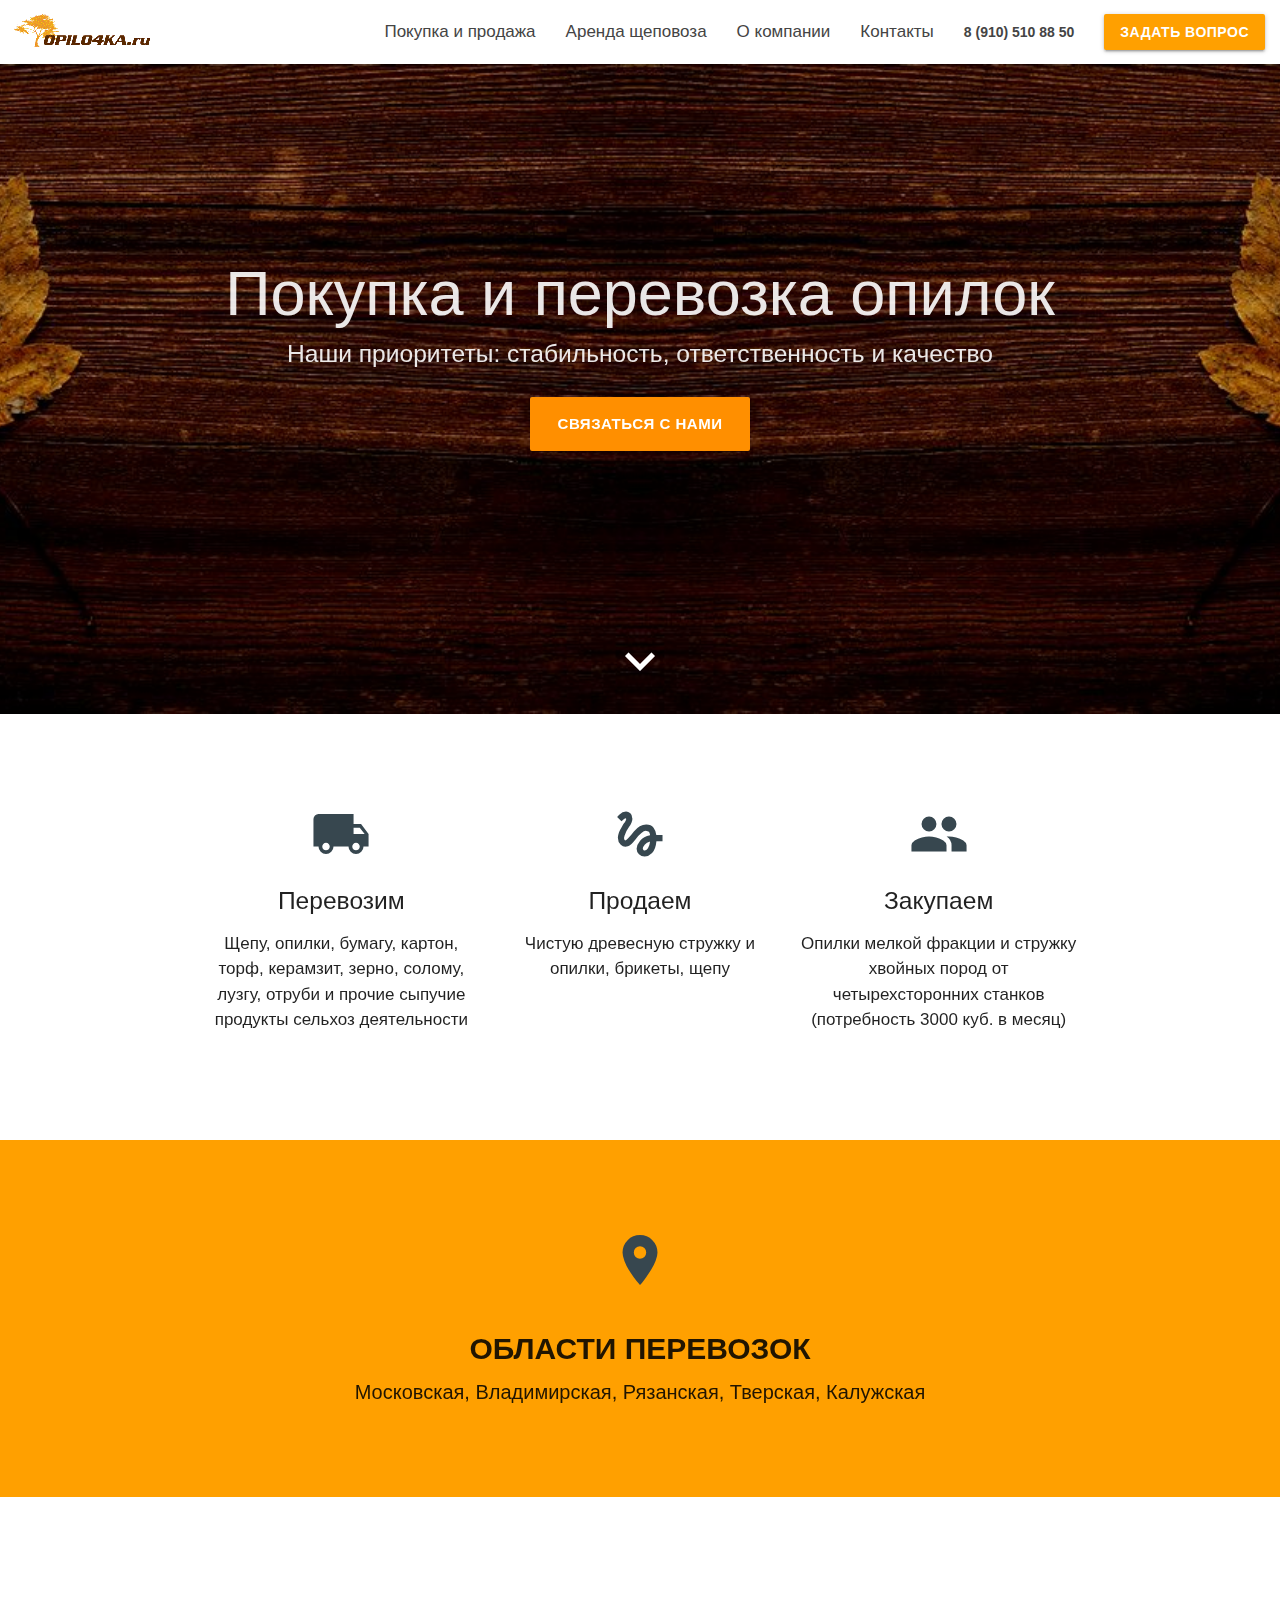
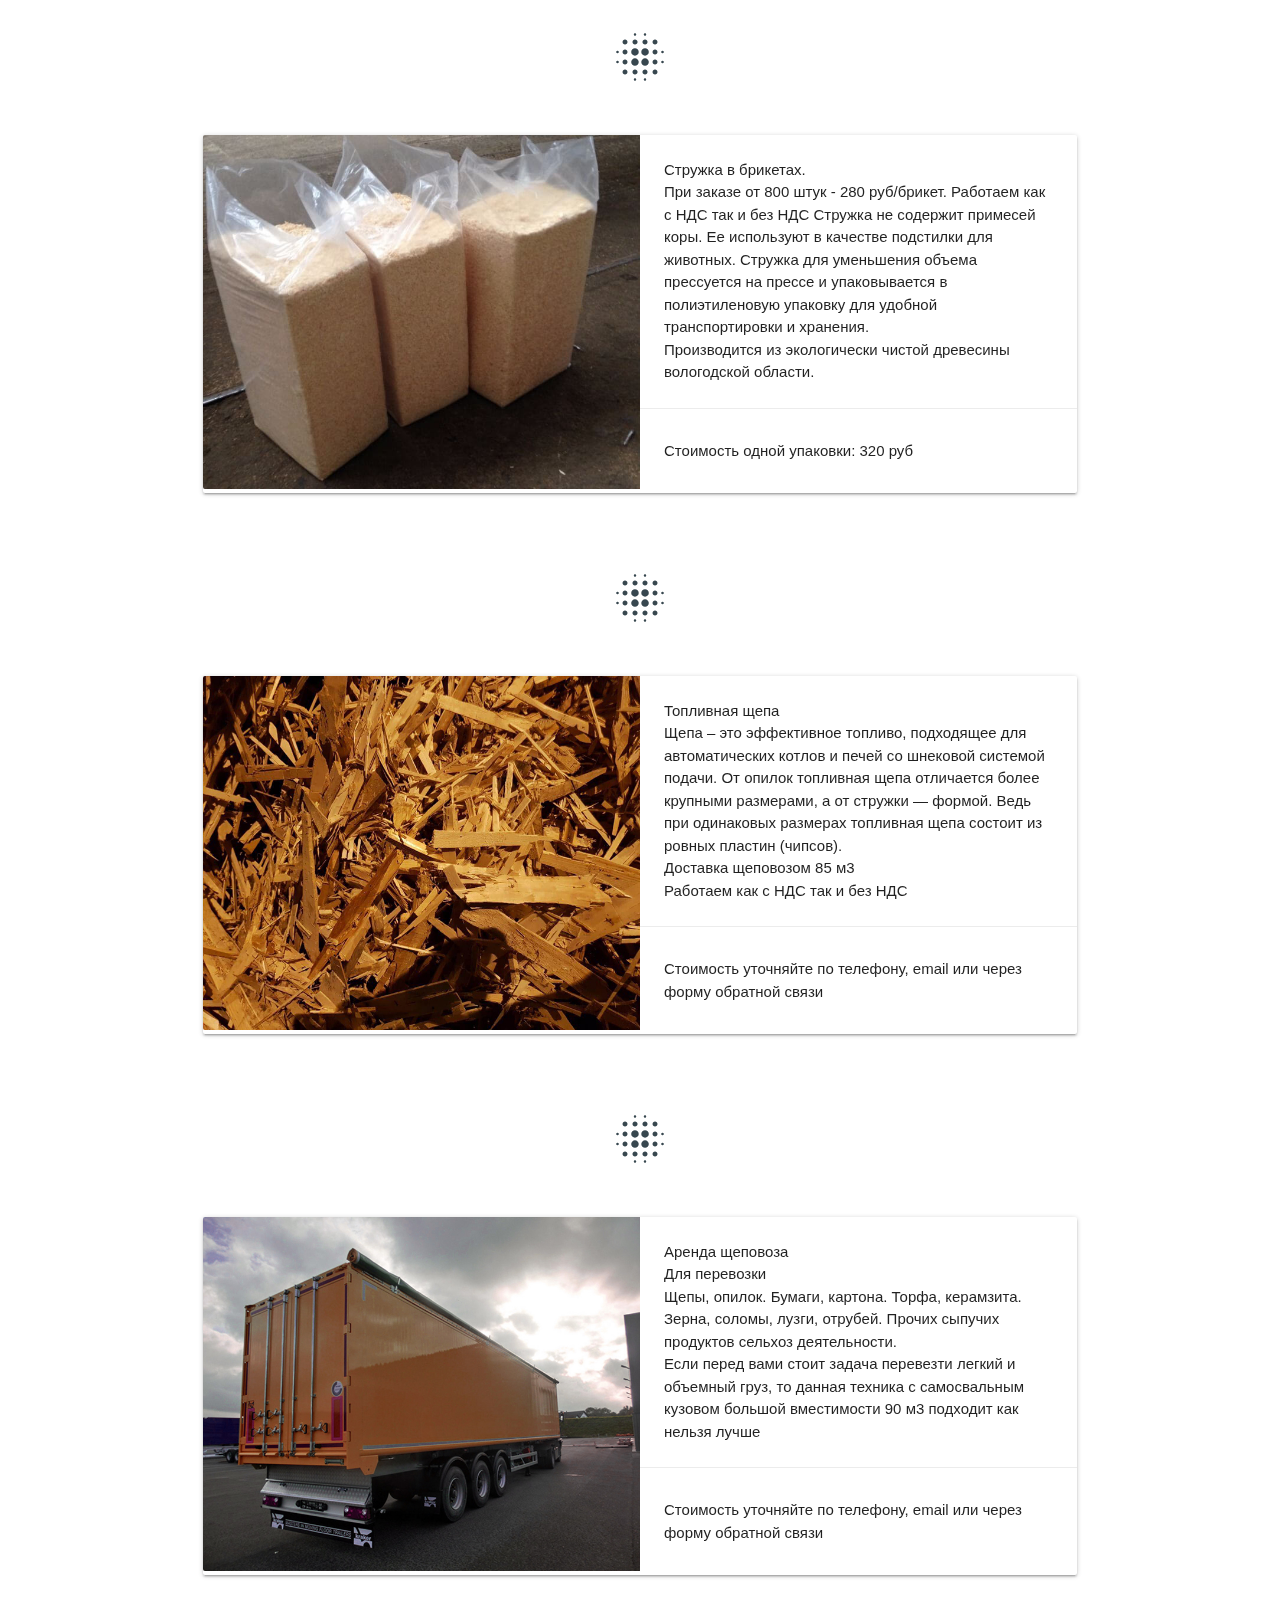
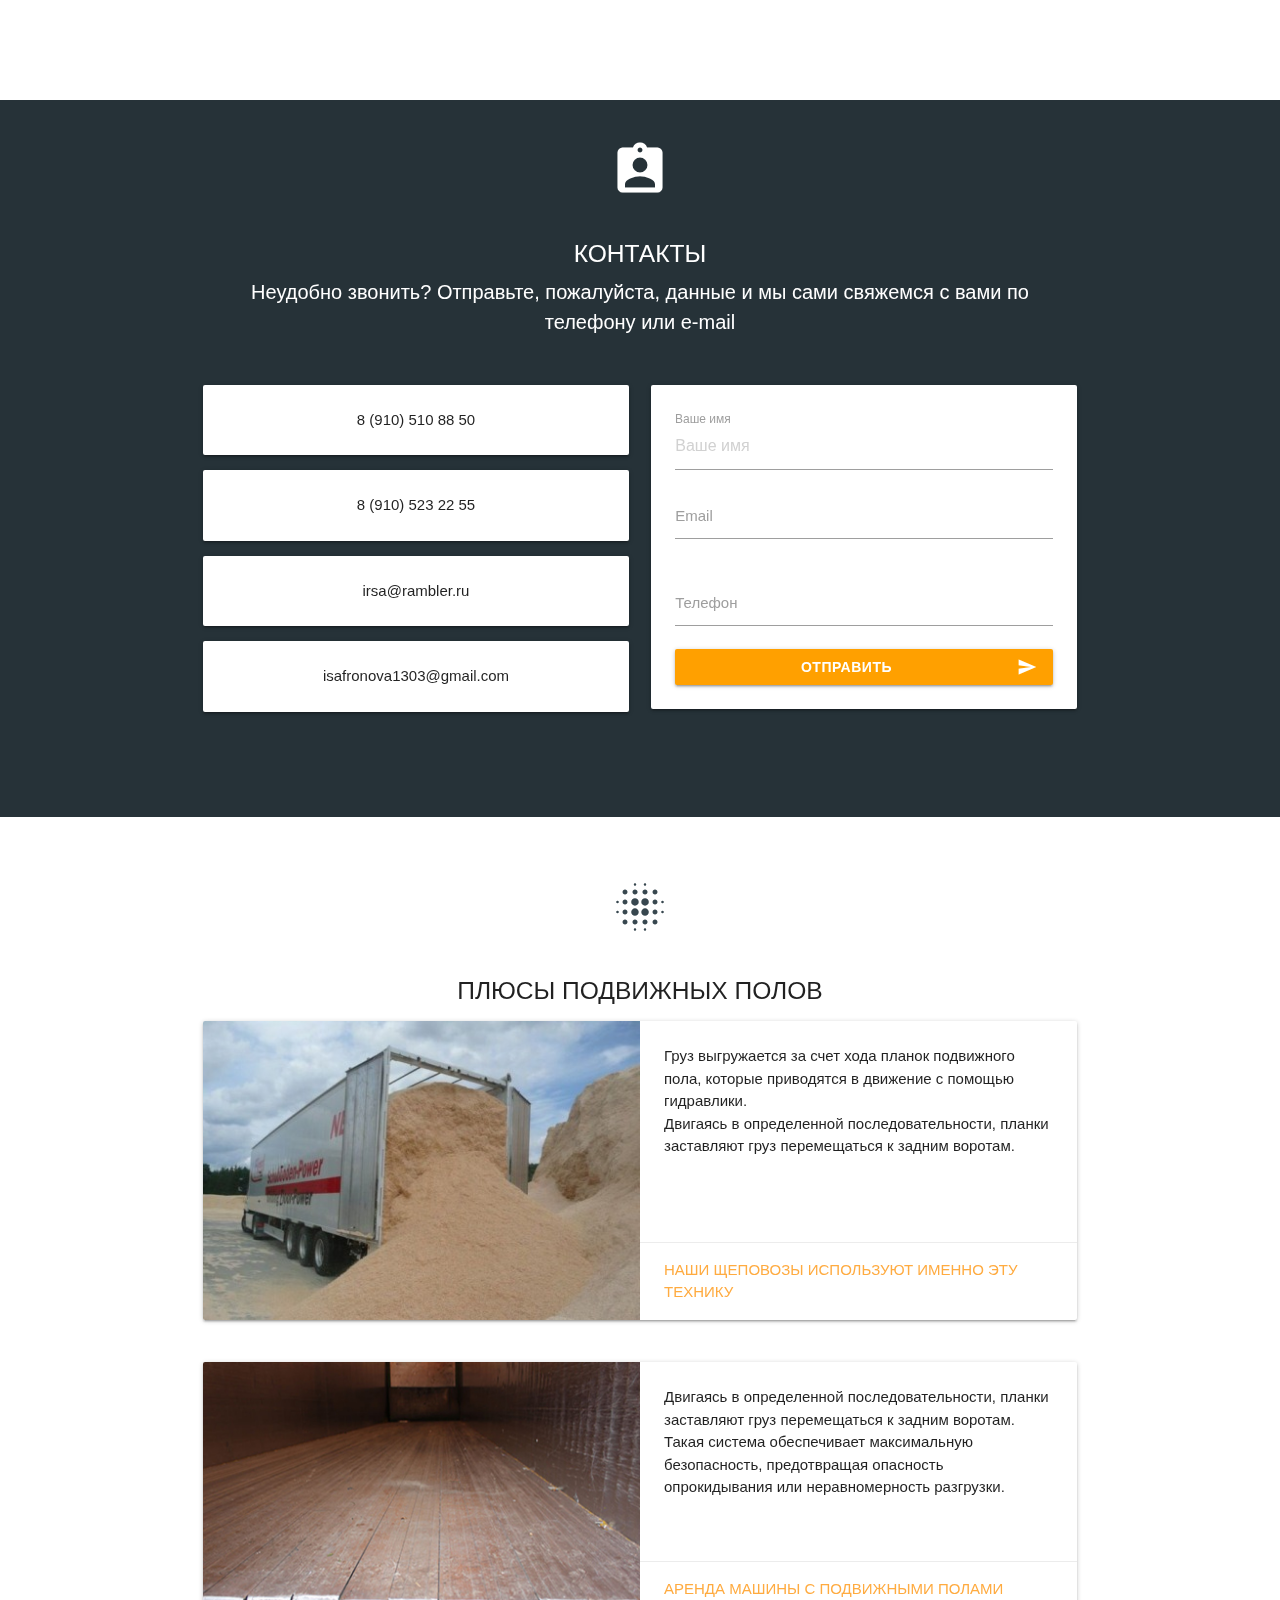
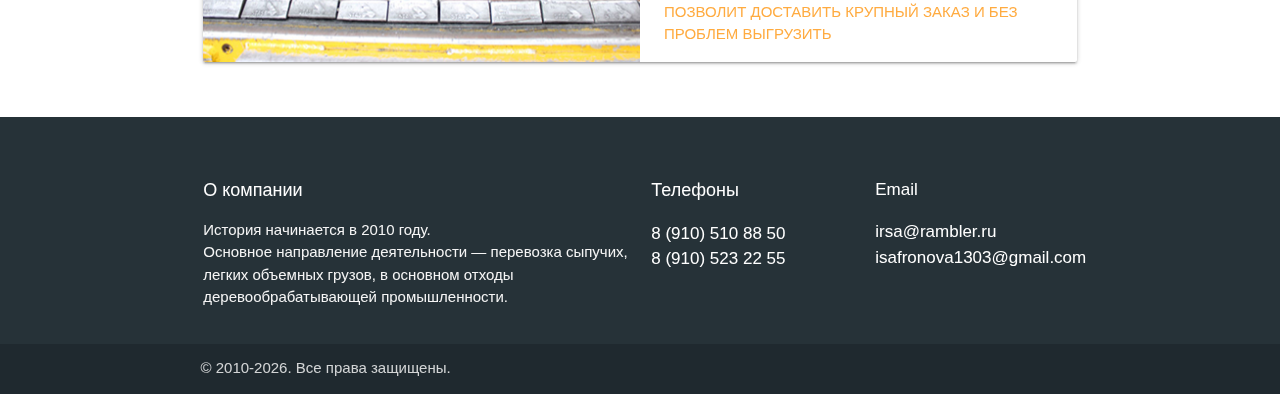
==== index.html @ e298b15d "the first commit" ====
<!DOCTYPE html>
<html lang="en">
<head>
  <meta http-equiv="Content-Type" content="text/html; charset=UTF-8"/>
  <meta name="viewport" content="width=device-width, initial-scale=1"/>
  <title>Покупка и перевозка опилок</title>
  <link rel="icon" type="image/png" href="https://media.lpgenerator.ru/favicons/34633/1520255125.ico"/>

  <link href="https://fonts.googleapis.com/icon?family=Material+Icons" rel="stylesheet">
  <link href="css/materialize.css" type="text/css" rel="stylesheet" media="screen,projection"/>
  <link href="css/theme.css" type="text/css" rel="stylesheet" media="screen,projection"/>
</head>
<body>
<div class="navbar-fixed">
  <nav>
    <div class="nav-wrapper white">
      <img src="img/logo.png" class="brand-logo left" alt="">

      <ul id="nav-mobile" class="right hide-on-med-and-down">
        <li><a class="fs-17" href="#sell">Покупка и продажа</a></li>
        <li><a class="fs-17" href="#rent">Аренда щеповоза</a></li>
        <li><a class="fs-17" href="#about">О компании</a></li>
        <li><a class="fs-17" href="#contacts">Контакты</a></li>
        <li><a class="fs-14  fw-600" href="#about">8 (910) 510 88 50</a></li>
        <li><a href="#form" class="waves-effect waves-light btn amber darken-2 fw-600">Задать вопрос</a></li>
      </ul>
    </div>
  </nav>
</div>

<!-- Первый экран с заголовком -->
<div class="row">
  <div id="index-banner" class="parallax-container">
    <div class="section">
      <div class="container center">
        <h1 class="light" style="margin: 180px 0 0 0">Покупка и перевозка опилок</h1>
        <h5 class="col s12" style="margin: 12px 0 30px 0">Наши приоритеты: стабильность, ответственность и качество</h5>
        <a href="#form" class="btn-large waves-effect waves-light amber darken-3 fw-600">Связаться с нами</a>
        <div class="row" style="margin-top: 180px">
          <i class="material-icons white-text fs-60">expand_more</i>
        </div>
      </div>
    </div>
    <div class="parallax"><img src="img/background2.jpg" alt="opilo4ka.ru"></div>
  </div>
</div>
<!-- /Первый экран с заголовком -->

<!-- ПОКУПКА, ПРОДАЖА, ПЕРЕВОЗКИ -->
<div class="row mt-90 mb-90" style="pcalling: 80px 0">
  <div class="container">
    <div class="col s12 m4 center">
      <i class="material-icons blue-grey-text text-darken-3 fs-60">local_shipping</i>
      <h5>Перевозим</h5>
      <p class="fs-17">Щепу, опилки, бумагу, картон, торф, керамзит, зерно, солому, лузгу, отруби и прочие сыпучие
        продукты сельхоз деятельности</p>
    </div>

    <div class="col s12 m4 center">
      <i class="material-icons blue-grey-text text-darken-3 fs-60">gesture</i>
      <h5>Продаем</h5>
      <p class="fs-17">Чистую древесную стружку и опилки, брикеты, щепу</p>
    </div>

    <div class="col s12 m4 center">
      <i class="material-icons blue-grey-text text-darken-3 fs-60">group</i>
      <h5>Закупаем</h5>
      <p class="fs-17">Опилки мелкой фракции и стружку хвойных пород от четырехсторонних станков (потребность 3000 куб.
        в месяц)</p>
    </div>
  </div>
</div>
<!-- /ПОКУПКА, ПРОДАЖА, ПЕРЕВОЗКИ -->

<!-- ОБЛАСТИ ПЕРЕВОЗОК -->
<div class="row mb-90 mt-90">
  <div class="col s12 amber darken-2 center pa-90">
    <i class="material-icons fs-60 blue-grey-text text-darken-3">location_on</i>
    <p class="center fs-30 fw-600 mb-6">ОБЛАСТИ ПЕРЕВОЗОК</p>
    <p class="light center mb-0 fs-20 mt-0">Московская, Владимирская, Рязанская, Тверская, Калужская</p>
  </div>
</div>
<!-- /ОБЛАСТИ ПЕРЕВОЗОК -->
<!-- БРИКЕТЫ, ЩЕПА, ЩЕПОВОЗ -->
<div class="icon-block center">
  <i class="material-icons fs-60 blue-grey-text text-darken-3 pa-40">blur_on</i>
</div>
<div class="row">
  <div class="row container">
    <div class="col s12">
      <div class="card horizontal">
        <div class="card-image">
          <img src="img/3.jpg">
        </div>
        <div class="card-stacked">
          <div class="card-content">
            <p>Стружка в брикетах.</p>
            <p>При заказе от 800 штук - 280 руб/брикет.

              Работаем как с НДС так и без НДС

              Стружка не содержит примесей коры.

              Ее используют в качестве подстилки для животных.

              Стружка для уменьшения объема прессуется на прессе и упаковывается в полиэтиленовую упаковку для удобной
              транспортировки и хранения.</p>
            <p> Производится из экологически чистой древесины вологодской области.</p>
          </div>
          <div class="card-action">
            <p>Стоимость одной упаковки: 320 руб</p>
          </div>
        </div>
      </div>
    </div>
  </div>
  <div class="icon-block center">
    <i class="material-icons fs-60 blue-grey-text text-darken-3 pa-40">blur_on</i>
  </div>
  <div class="row container">
    <div class="col s12">
      <div class="card horizontal">
        <div class="card-image">
          <img src="img/1.jpg">
        </div>
        <div class="card-stacked">
          <div class="card-content">
            <p>Топливная щепа</p>
            <p>Щепа – это эффективное топливо, подходящее для автоматических котлов и печей со шнековой системой подачи.

              От опилок топливная щепа отличается более крупными размерами, а от стружки — формой.

              Ведь при одинаковых размерах топливная щепа состоит из ровных пластин (чипсов).</p>

            <p>Доставка щеповозом 85 м3</p>

            <p> Работаем как с НДС так и без НДС</p>
          </div>
          <div class="card-action">
            <p>Стоимость уточняйте по телефону, email или через форму обратной связи</p>
          </div>
        </div>
      </div>
    </div>
  </div>
  <div class="icon-block center">
    <i class="material-icons fs-60 blue-grey-text text-darken-3 pa-40">blur_on</i>
  </div>
  <div class="row container">
    <div class="col s12">
      <div class="card horizontal">
        <div class="card-image">
          <img src="img/truck.jpg">
        </div>
        <div class="card-stacked">
          <div class="card-content">
            <p>Аренда щеповоза</p>
            <p>Для перевозки</p>
            <p>Щепы, опилок.

              Бумаги, картона.

              Торфа, керамзита.

              Зерна, соломы, лузги, отрубей.

              Прочих сыпучих продуктов сельхоз деятельности.</p>

            <p>Если перед вами стоит задача перевезти легкий и объемный груз, то данная техника с самосвальным кузовом
              большой вместимости 90 м3 подходит как нельзя лучше</p>
          </div>
          <div class="card-action">
            <p>Стоимость уточняйте по телефону, email или через форму обратной связи</p>
          </div>
        </div>
      </div>
    </div>
  </div>
</div>
<!-- /БРИКЕТЫ, ЩЕПА, ЩЕПОВОЗ -->
<!-- Контакты -->
<div class="row blue-grey darken-4">
  <div class="container  mb-90">
    <div class="row mt-90">
      <div class="icon-block center">
        <i class="material-icons fs-60 pa-40 white-text">assignment_ind</i>
        <h5 class="center mt-0 white-text">КОНТАКТЫ</h5>
        <p class="light center fs-20 mt-0 white-text">Неудобно звонить? Отправьте, пожалуйста, данные и мы сами свяжемся с вами по
          телефону или e-mail</p>
      </div>
    </div>

    <div class="row">
      <div class="col s6">
        <div class="card-panel center">
          8 (910) 510 88 50
        </div>
        <div class="card-panel center">
          8 (910) 523 22 55
        </div>
        <div class="card-panel center">
          irsa@rambler.ru
        </div>
        <div class="card-panel center">
          isafronova1303@gmail.com
        </div>
      </div>
      <div class="col s6">
        <div class="card-panel">
          <div class="input-field">
            <input placeholder="Ваше имя" id="name" type="text">
            <label for="name">Ваше имя</label>
          </div>

          <div class="input-field">
            <input id="email" type="email" class="validate">
            <label for="email">Email</label>
            <span class="helper-text" data-error="Введите в формате email@site.com" data-success="Email корректен"></span>
          </div>

          <div class="input-field">
            <input id="tel" type="tel" class="validate">
            <label for="tel">Телефон</label>
          </div>

          <button style="width: 100%" class="btn waves-effect amber darken-2 fw-700" type="submit" name="action" id="send-btn">Отправить
            <i class="material-icons right">send</i>
          </button>

        </div>
      </div>
    </div>
  </div>
</div>
<!-- /Контакты-->
<!--- Плюсы подвижных полов-->
<div class="row">

  <div class="icon-block center">
    <i class="material-icons fs-60 blue-grey-text text-darken-3 pa-40">blur_on</i>
    <h5 class="center mt-0">ПЛЮСЫ ПОДВИЖНЫХ ПОЛОВ</h5>
  </div>

  <div class="row container">
    <div class="col s12">
      <div class="card horizontal">
        <div class="card-image">
          <img src="img/poli.jpg">
        </div>
        <div class="card-stacked">

          <div class="card-content">
            <p>Груз выгружается за счет хода планок подвижного пола, которые приводятся в движение с помощью
              гидравлики.</p>
            <p>Двигаясь в определенной последовательности, планки заставляют груз перемещаться к задним воротам.</p>
          </div>
          <div class="card-action">
            <a href="#">Наши щеповозы используют именно эту технику</a>
          </div>
        </div>
      </div>
    </div>
  </div>

  <div class="row container">
    <div class="col s12">
      <div class="card horizontal">
        <div class="card-image">
          <img src="img/poli2.jpg">
        </div>
        <div class="card-stacked">

          <div class="card-content">
            <p>Двигаясь в определенной последовательности, планки заставляют груз перемещаться к задним воротам.</p>
            <p>Такая система обеспечивает максимальную безопасность, предотвращая опасность опрокидывания или
              неравномерность разгрузки.</p>
          </div>
          <div class="card-action">
            <a href="#">Аренда машины с подвижными полами позволит доставить крупный заказ и без проблем выгрузить</a>
          </div>
        </div>
      </div>
    </div>
  </div>
</div>
<!-- /Плюсы подвижных полов -->

<!-- ФУТЕР -->
<footer class="page-footer blue-grey darken-4 pt-60">
  <div class="container">
    <div class="row">
      <div id="about" class="col s12 l6">
        <span class="fs-18">O компании</span>
        <p class="grey-text text-lighten-4">История начинается в 2010 году.<br>
          Основное направление деятельности — перевозка сыпучих, легких объемных грузов, в основном отходы
          деревообрабатывающей
          промышленности.</p>
      </div>
      <div class="col s12 l3">
        <span class="fs-18"> Телефоны</span>
        <ul class="fs-17">
          <li><a class="white-text" href="tel:+79105108850">8 (910) 510 88 50</a></li>
          <li><a class="white-text" href="tel:+79105232255">8 (910) 523 22 55</a></li>
        </ul>
      </div>
      <div class="col s12 l3">
        <span class="fs-17">Email</span>
        <ul class="fs-17">
          <li><a class="white-text" href="#">irsa@rambler.ru</a></li>
          <li><a class="white-text" href="#">isafronova1303@gmail.com</a></li>
        </ul>
      </div>
    </div>
  </div>
  <div class="footer-copyright grey-darken pr-10">
    <div class="container">© 2010-<span id="current_year">2020</span>. Все права защищены.</div>
  </div>
</footer>
<!-- /ФУТЕР -->

<!-- СКРИПТЫ -->
<script src="js/materialize.js"></script>
<script src="js/utils.js"></script>
<!-- /СКРИПТЫ -->
</body>
</html>
---- css/theme.css ----
body {
  font-size: 15px;
}

nav ul a {
  color: #444;
}

.p{
  line-height: 2;
}

.ap-60 {
  padding: 60px !important;
}

.brand-logo {
  margin: 8px 0 0 8px !important;
}

.grey-darken {
  background-color: #1f292f !important;
}

.fs-14{
  font-size: 14px;
}

.fs-15 {
  font-size: 15px;
}

.fs-17 {
  font-size: 17px;
}

.fs-18 {
  font-size: 18px;
}

.fs-20 {
  font-size: 20px;
}

.fs-30 {
  font-size: 30px;
}

.fs-60 {
  font-size: 60px !important;
}

.fw-600 {
  font-weight: 600;
}

.fw-700 {
  font-weight: 700!important;
}

.icon-block {
  padding: 0 12px;
}

.icon-block .material-icons {
  font-size: inherit;
}

.mb-0 {
  margin-bottom: 0;
}

.mb-6 {
  margin-bottom: 6px !important;
}

.mb-90{
  margin-bottom: 90px !important;
}


.mr-10 {
  margin-right: 2px;
}

.mt-0 {
  margin-top: 0 !important;
}

.mt-90 {
  margin-top: 90px !important;
}


.parallax-container {
  min-height: 650px;
  color: rgba(255, 255, 255, .9);
}

.pa-40{
  padding: 40px !important;
}

.pa-90{
  padding: 90px !important;
}

.pa-80{
  padding: 80px !important;
}

.pt-60{
  padding-top: 60px;
}

.pr-10{
  padding-left: 10px !important;
}

.pr-50{
  padding-right: 50px;
}
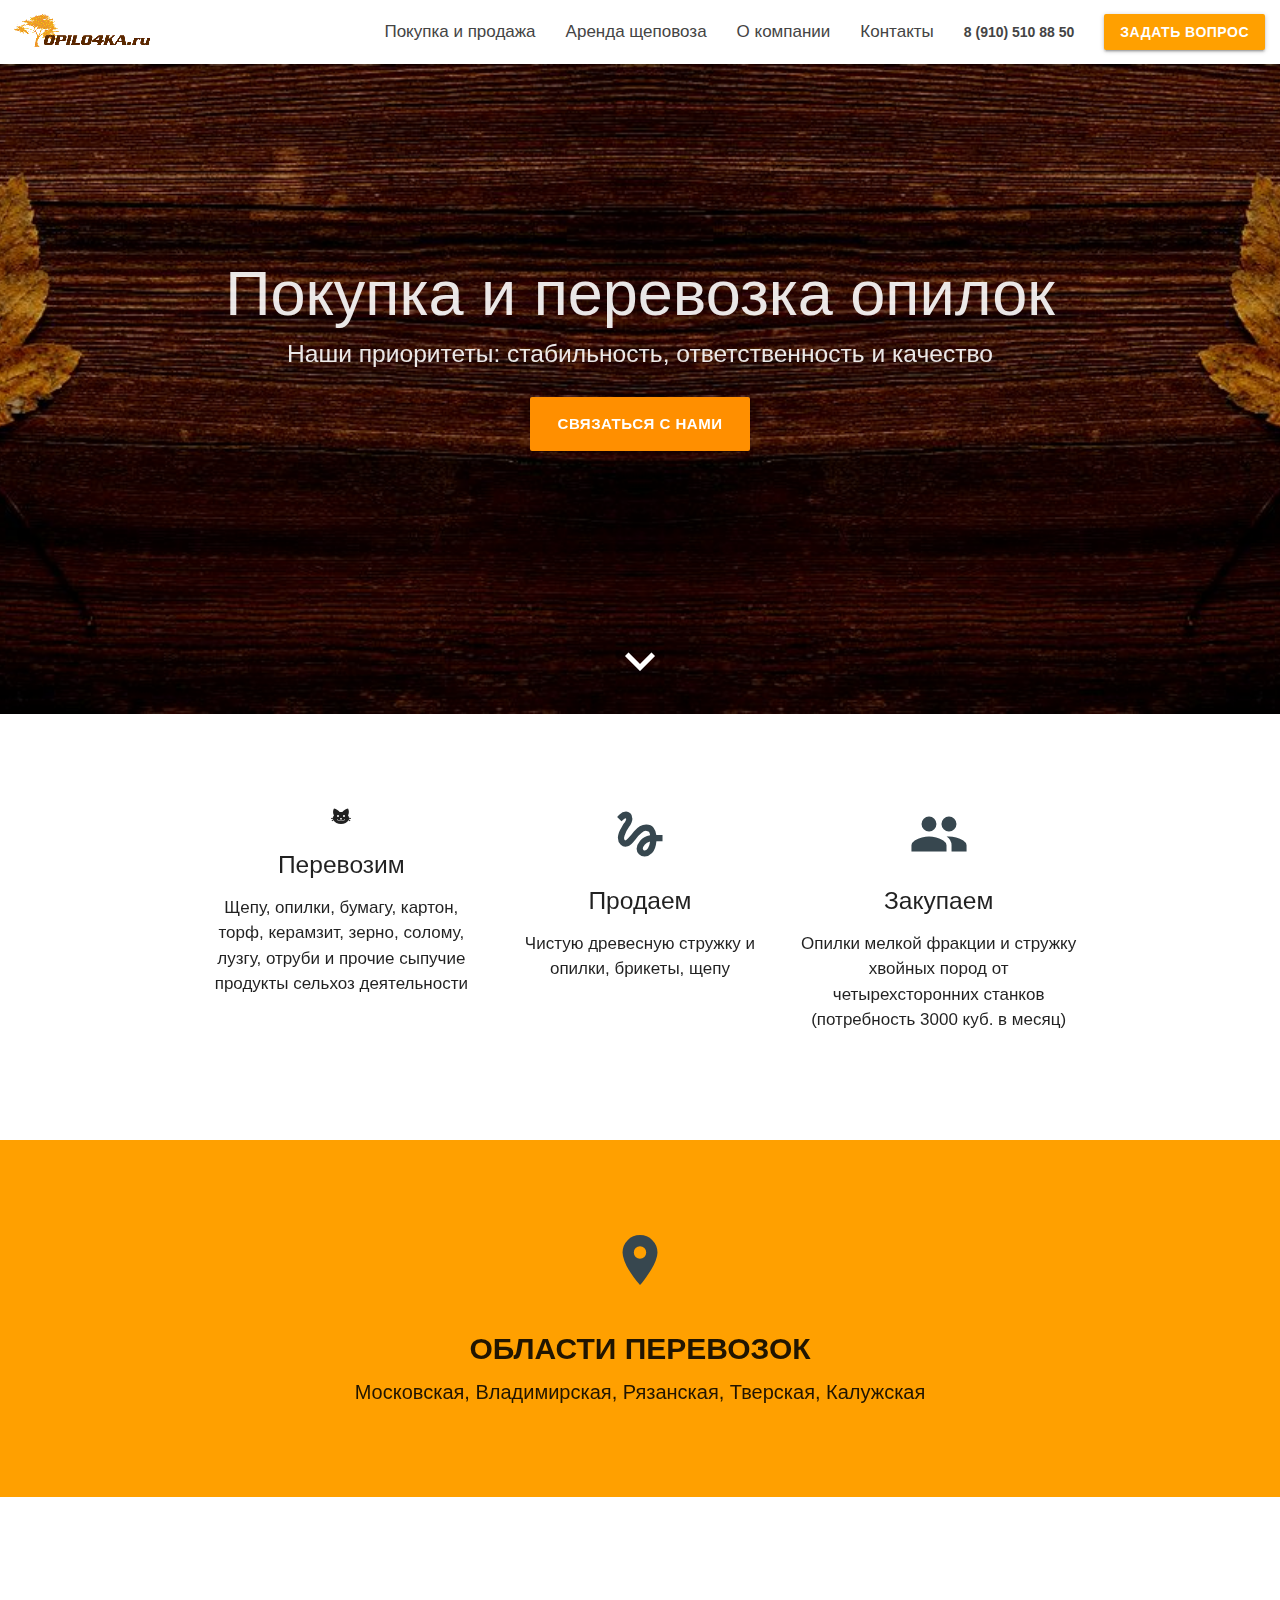
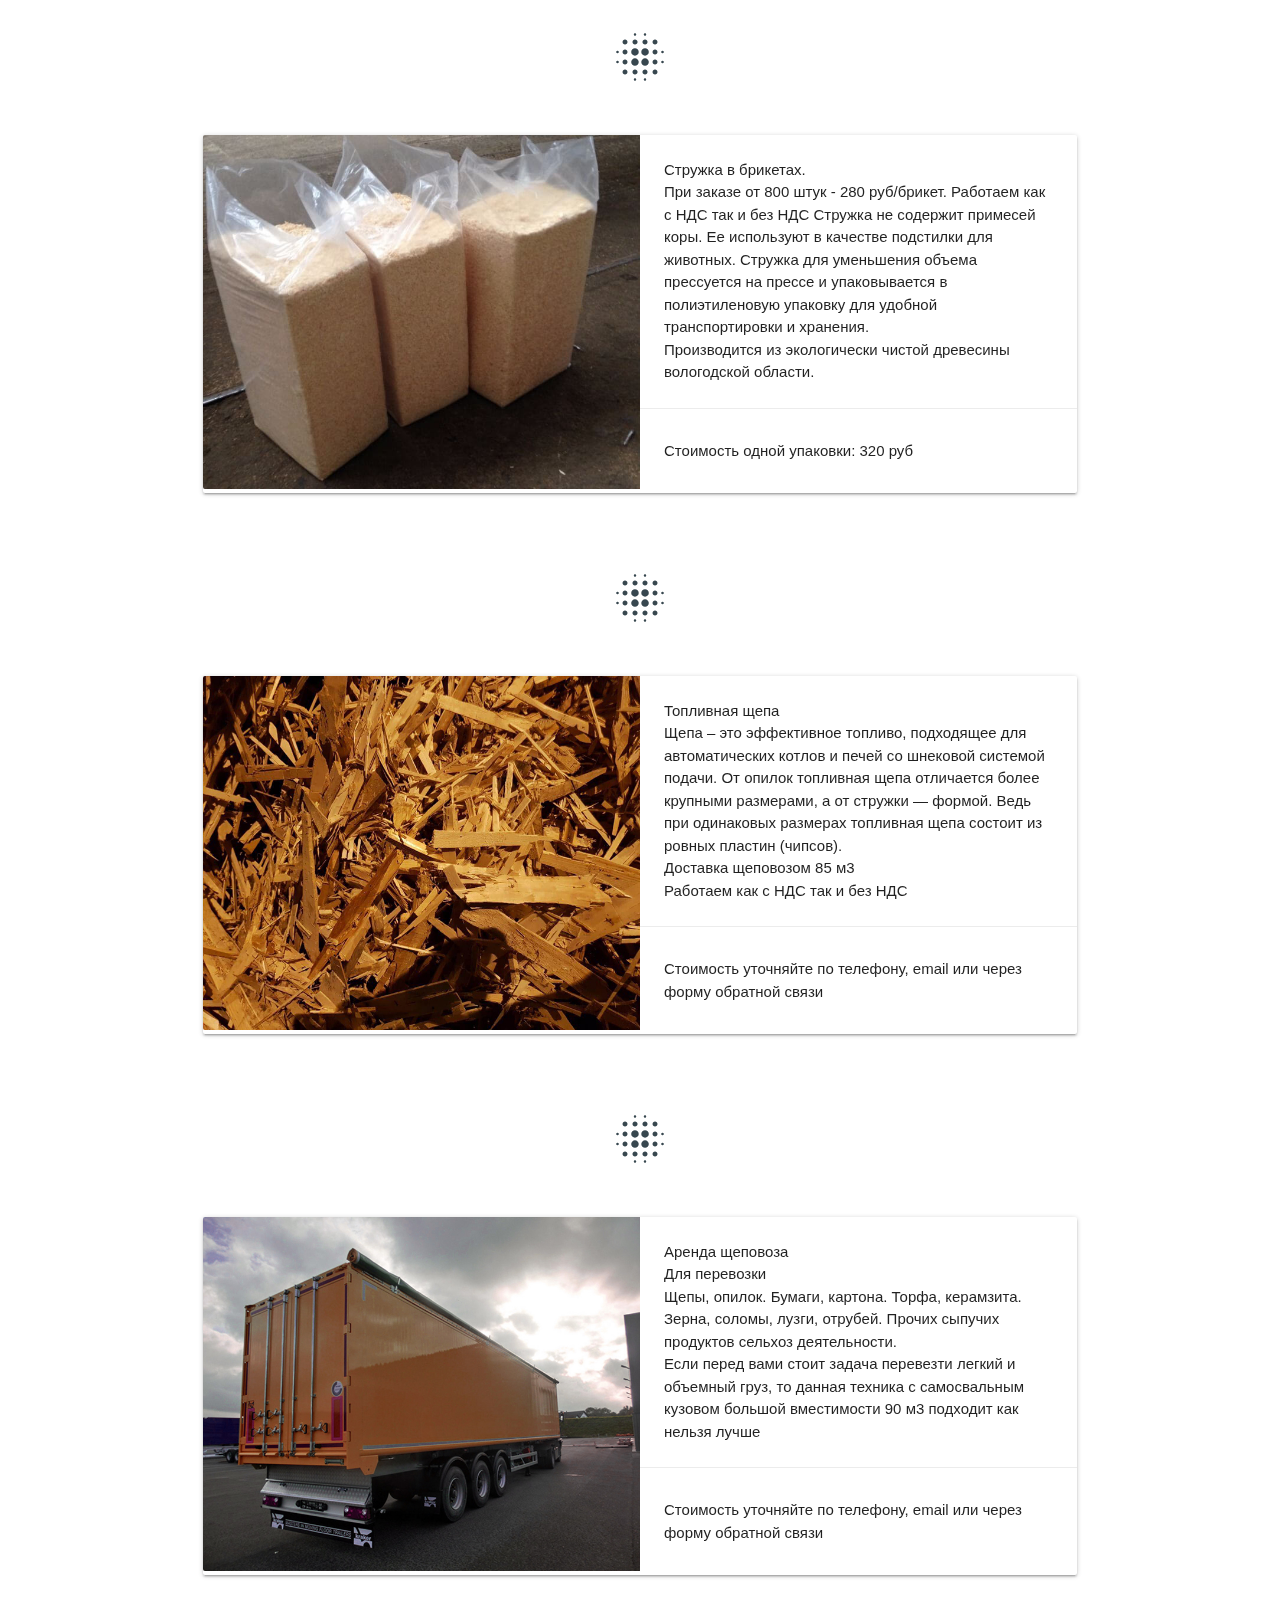
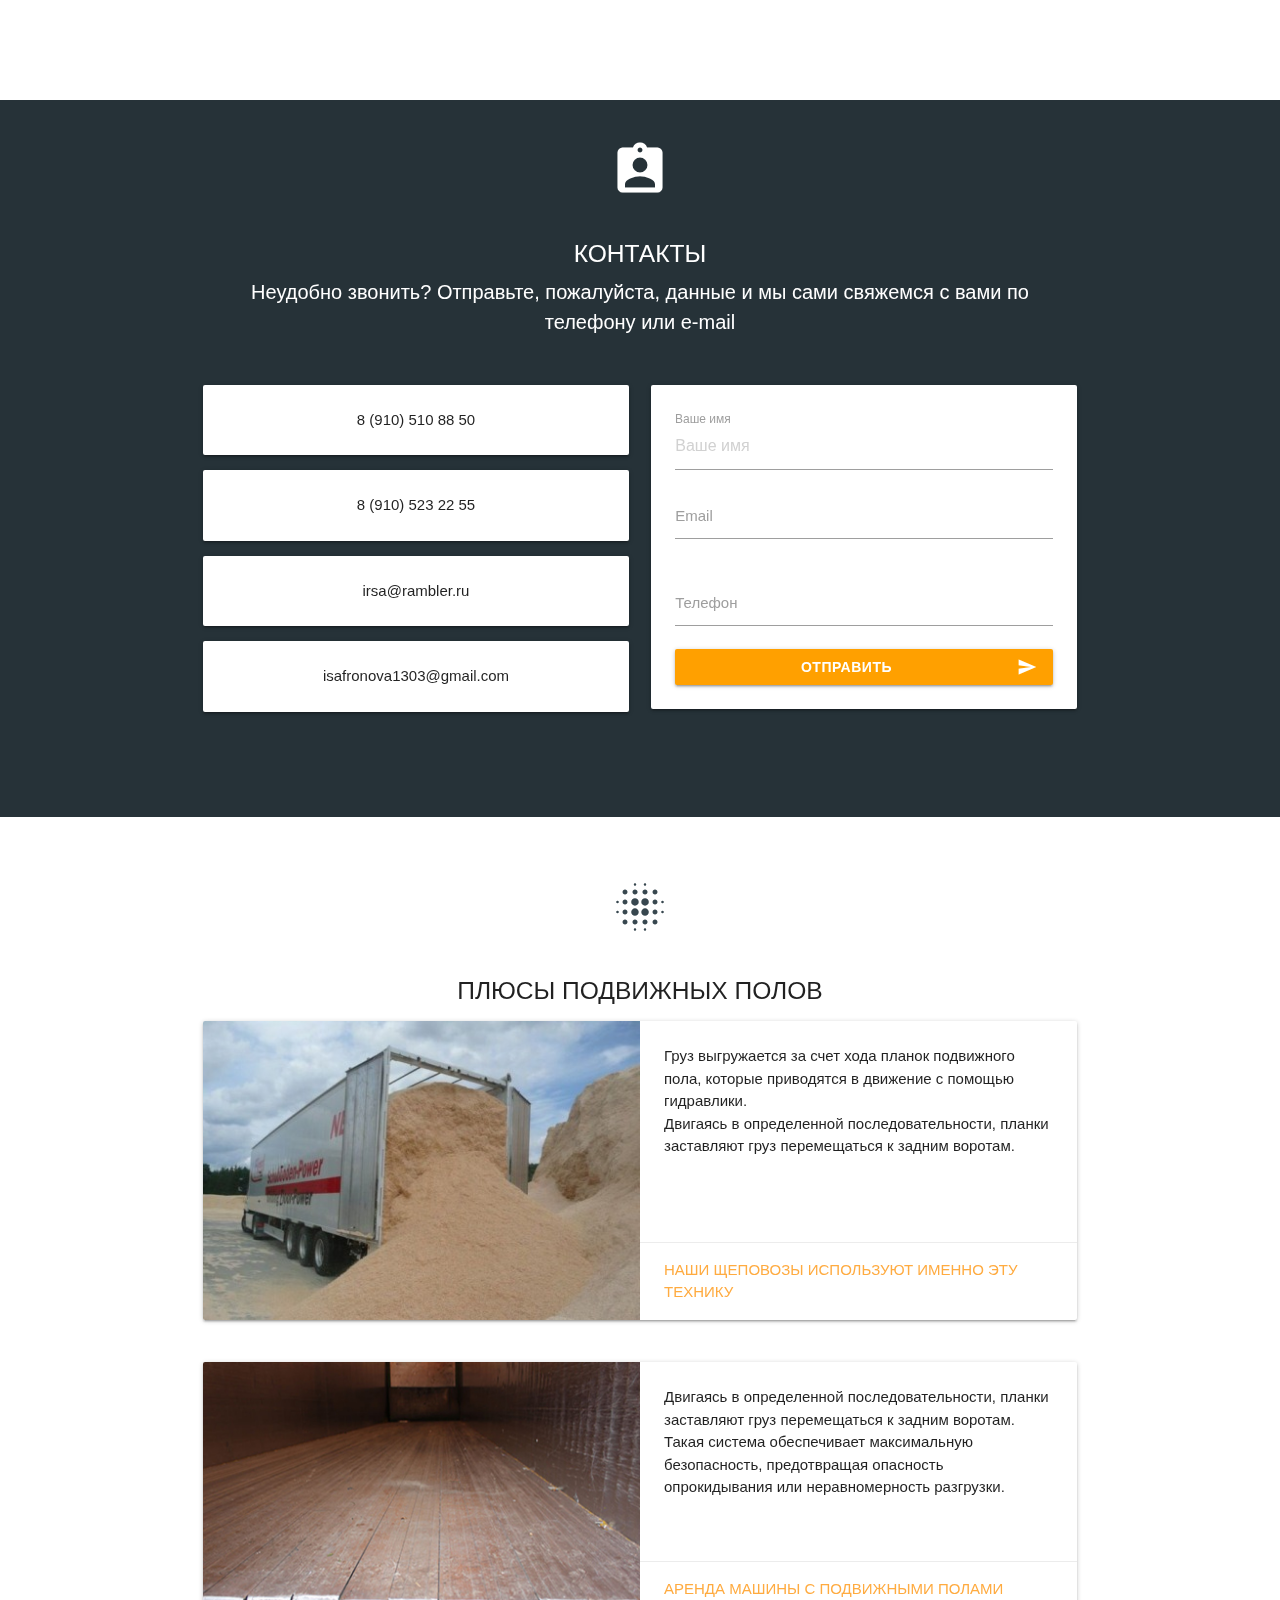
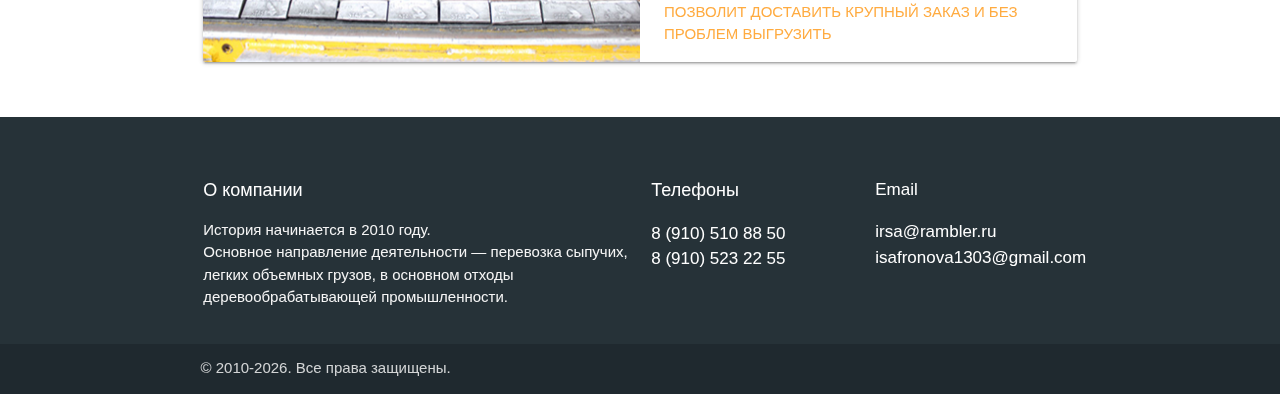
==== commit 8a309e58: "the first commit" ====
--- a/index.html
+++ b/index.html
@@ -3,7 +3,7 @@
 <head>
   <meta http-equiv="Content-Type" content="text/html; charset=UTF-8"/>
   <meta name="viewport" content="width=device-width, initial-scale=1"/>
-  <title>Покупка и перевозка опилок</title>
+  <title>Покупка и перевозка опилок!</title>
   <link rel="icon" type="image/png" href="https://media.lpgenerator.ru/favicons/34633/1520255125.ico"/>
 
   <link href="https://fonts.googleapis.com/icon?family=Material+Icons" rel="stylesheet">
@@ -50,11 +50,15 @@
 <div class="row mt-90 mb-90" style="pcalling: 80px 0">
   <div class="container">
     <div class="col s12 m4 center">
-      <i class="material-icons blue-grey-text text-darken-3 fs-60">local_shipping</i>
+            <svg style="width:24px;height:24px" viewBox="0 0 24 24">
+        <path fill="currentColor" d="M12,8L10.67,8.09C9.81,7.07 7.4,4.5 5,4.5C5,4.5 3.03,7.46 4.96,11.41C4.41,12.24 4.07,12.67 4,13.66L2.07,13.95L2.28,14.93L4.04,14.67L4.18,15.38L2.61,16.32L3.08,17.21L4.53,16.32C5.68,18.76 8.59,20 12,20C15.41,20 18.32,18.76 19.47,16.32L20.92,17.21L21.39,16.32L19.82,15.38L19.96,14.67L21.72,14.93L21.93,13.95L20,13.66C19.93,12.67 19.59,12.24 19.04,11.41C20.97,7.46 19,4.5 19,4.5C16.6,4.5 14.19,7.07 13.33,8.09L12,8M9,11A1,1 0 0,1 10,12A1,1 0 0,1 9,13A1,1 0 0,1 8,12A1,1 0 0,1 9,11M15,11A1,1 0 0,1 16,12A1,1 0 0,1 15,13A1,1 0 0,1 14,12A1,1 0 0,1 15,11M11,14H13L12.3,15.39C12.5,16.03 13.06,16.5 13.75,16.5A1.5,1.5 0 0,0 15.25,15H15.75A2,2 0 0,1 13.75,17C13,17 12.35,16.59 12,16V16H12C11.65,16.59 11,17 10.25,17A2,2 0 0,1 8.25,15H8.75A1.5,1.5 0 0,0 10.25,16.5C10.94,16.5 11.5,16.03 11.7,15.39L11,14Z" />
+      </svg>
       <h5>Перевозим</h5>
       <p class="fs-17">Щепу, опилки, бумагу, картон, торф, керамзит, зерно, солому, лузгу, отруби и прочие сыпучие
         продукты сельхоз деятельности</p>
     </div>
+
+
 
     <div class="col s12 m4 center">
       <i class="material-icons blue-grey-text text-darken-3 fs-60">gesture</i>
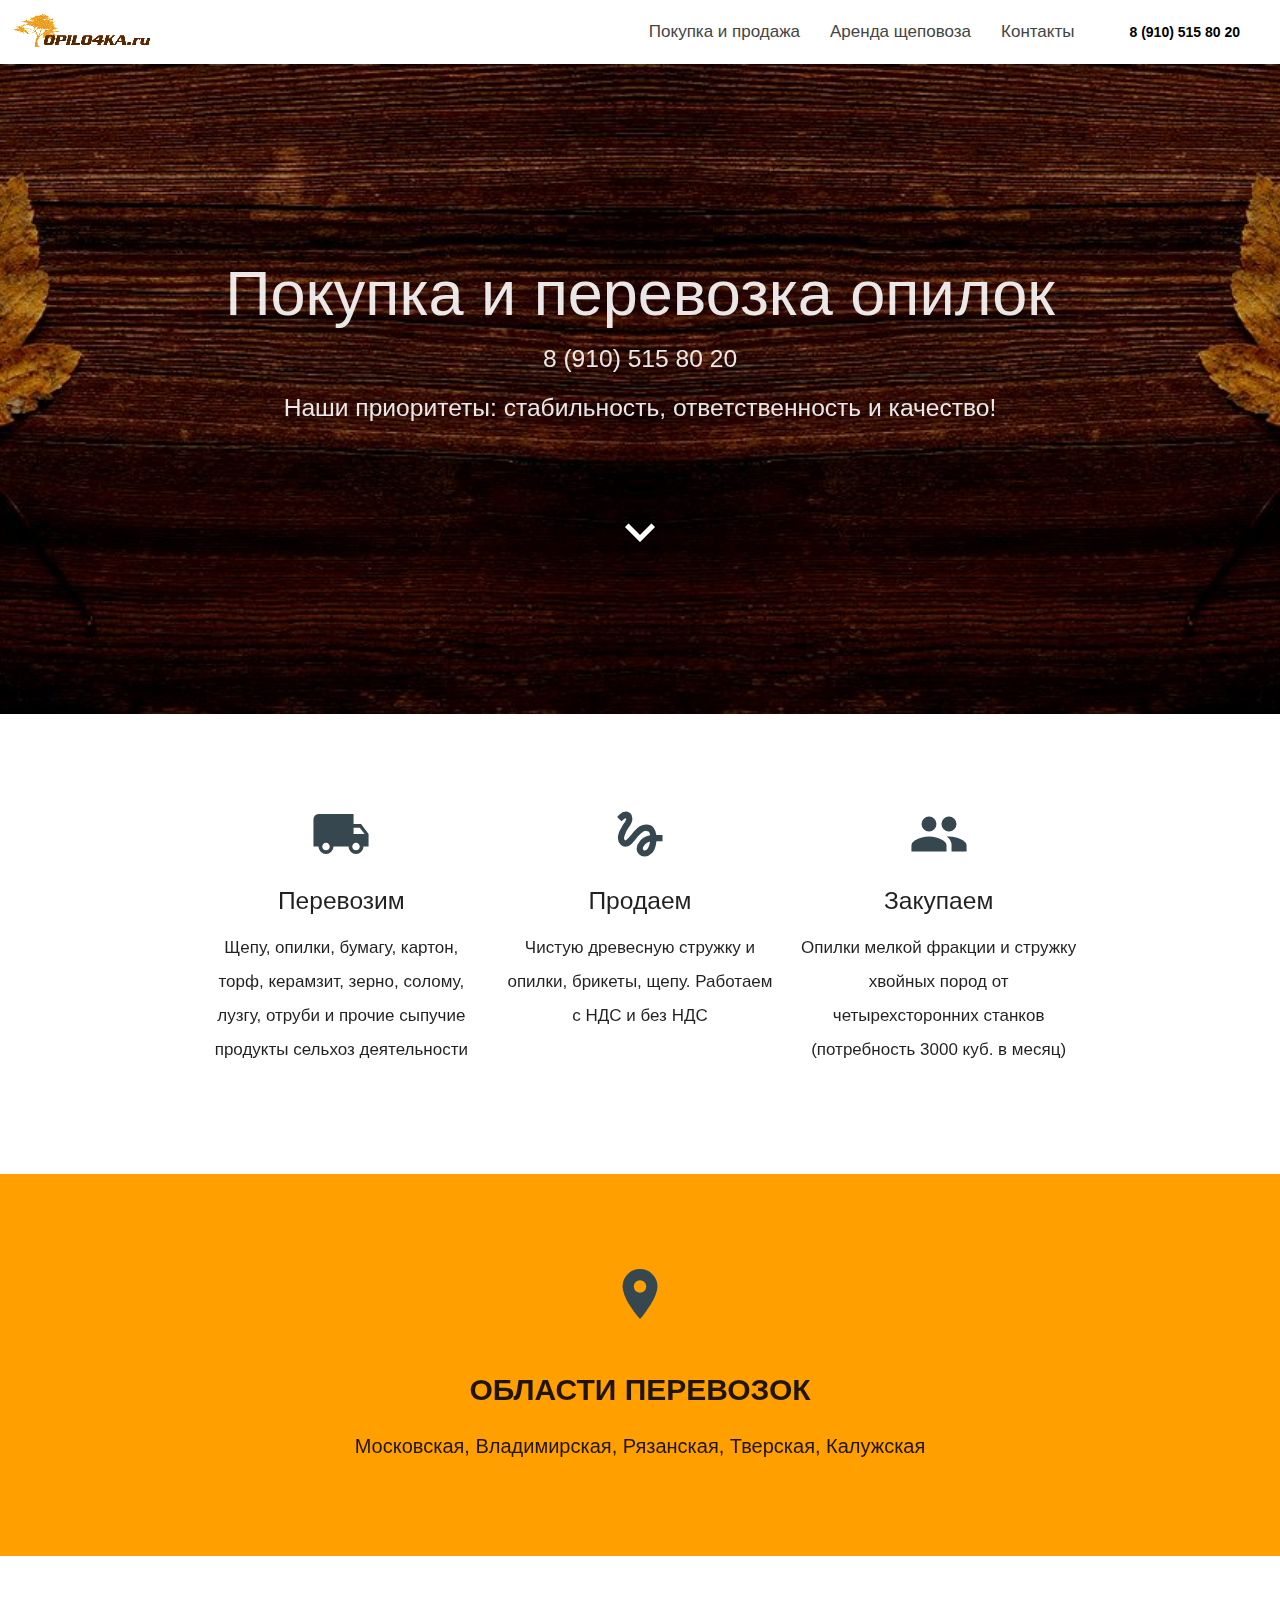
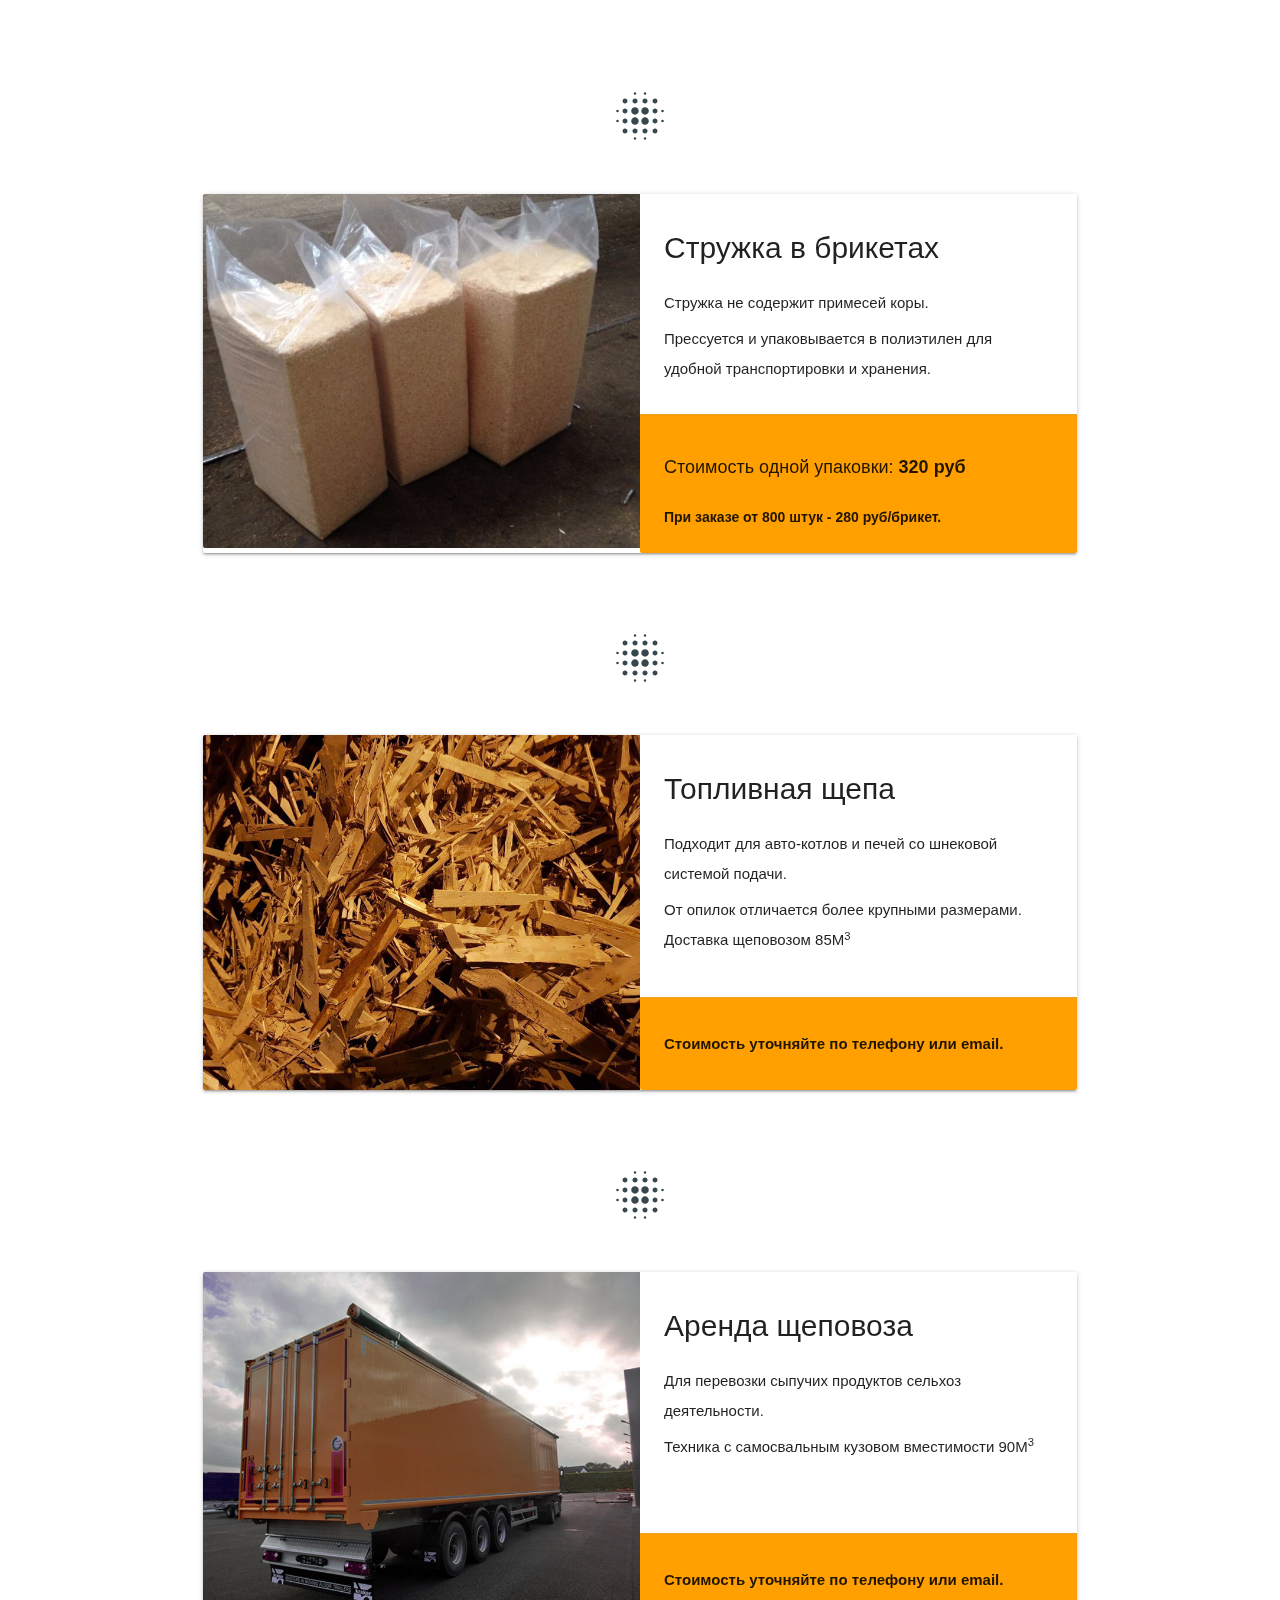
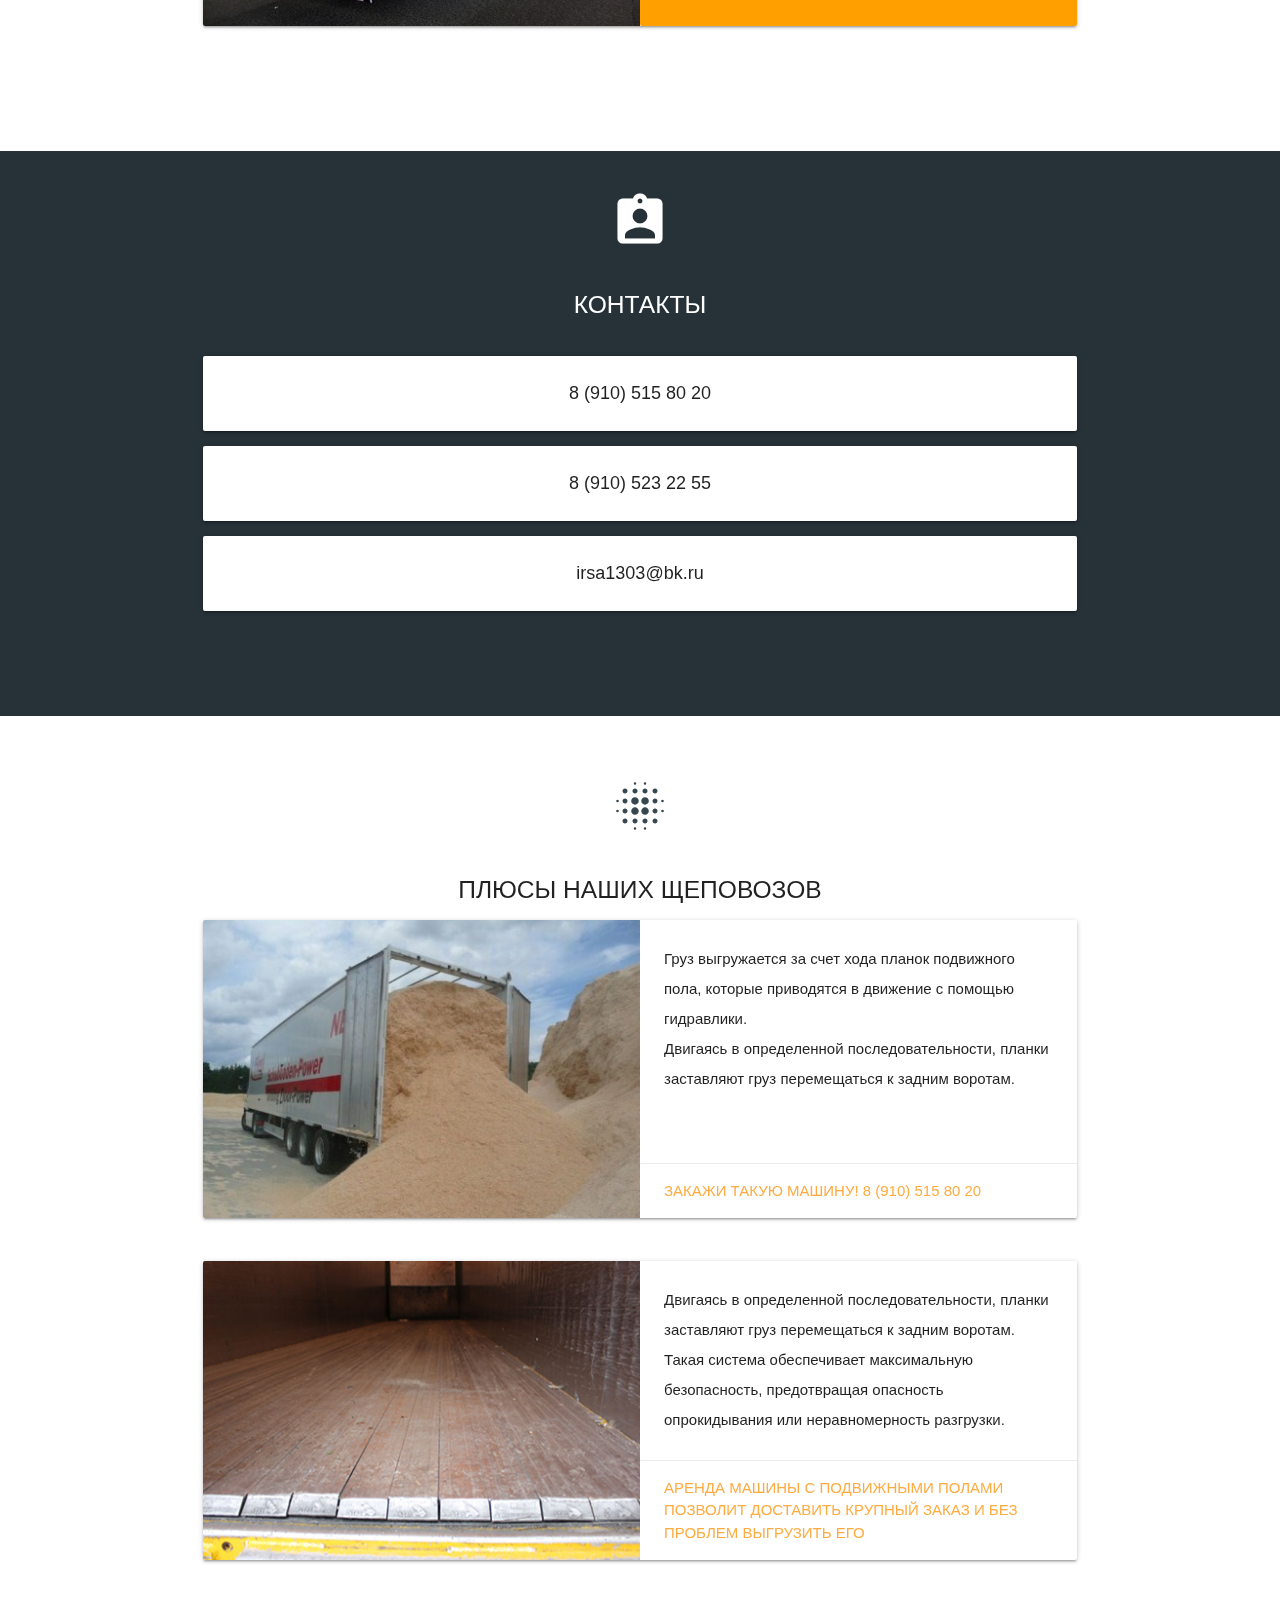
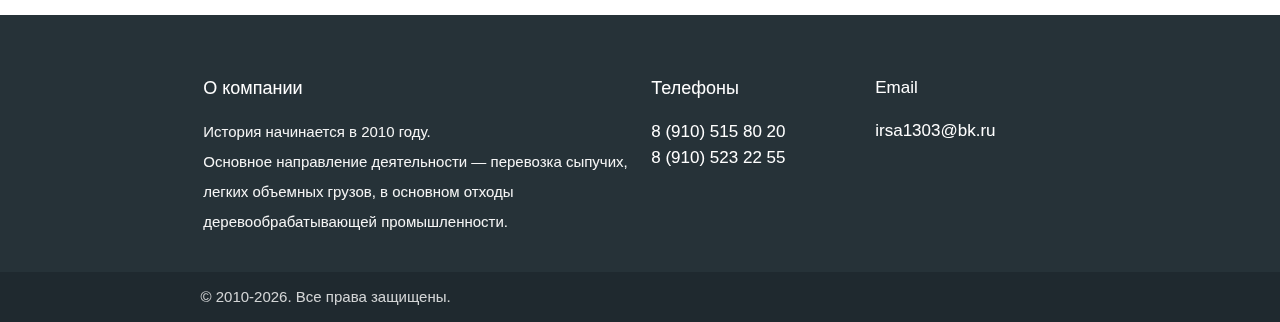
==== commit f7957a12: "Финальная версия: убрана форма , поправлено меню, карточки, шрифты. Выгружено на хостинг" ====
--- a/index.html
+++ b/index.html
@@ -15,14 +15,16 @@
   <nav>
     <div class="nav-wrapper white">
       <img src="img/logo.png" class="brand-logo left" alt="">
+<!--      <span class="fs-14 fw-600 black">8 (910) 515 80 20</span>-->
+      <div></div>
 
       <ul id="nav-mobile" class="right hide-on-med-and-down">
         <li><a class="fs-17" href="#sell">Покупка и продажа</a></li>
         <li><a class="fs-17" href="#rent">Аренда щеповоза</a></li>
-        <li><a class="fs-17" href="#about">О компании</a></li>
+<!--        <li><a class="fs-17" href="#about">О компании</a></li>-->
         <li><a class="fs-17" href="#contacts">Контакты</a></li>
-        <li><a class="fs-14  fw-600" href="#about">8 (910) 510 88 50</a></li>
-        <li><a href="#form" class="waves-effect waves-light btn amber darken-2 fw-600">Задать вопрос</a></li>
+        <li><span class="fs-14 fw-600 pa-40 co-black">8 (910) 515 80 20</span></li>
+<!--        <li><a href="#form" class="waves-effect waves-light btn amber darken-2 fw-600">Задать вопрос</a></li>-->
       </ul>
     </div>
   </nav>
@@ -34,36 +36,38 @@
     <div class="section">
       <div class="container center">
         <h1 class="light" style="margin: 180px 0 0 0">Покупка и перевозка опилок</h1>
-        <h5 class="col s12" style="margin: 12px 0 30px 0">Наши приоритеты: стабильность, ответственность и качество</h5>
-        <a href="#form" class="btn-large waves-effect waves-light amber darken-3 fw-600">Связаться с нами</a>
-        <div class="row" style="margin-top: 180px">
+        <h5 class="light">8 (910) 515 80 20</h5>
+        <h5 class="col s12" style="margin: 12px 0 30px 0">Наши приоритеты: стабильность, ответственность и качество!</h5>
+<!--        <a href="#form" class="btn-large waves-effect waves-light amber darken-3 fw-600"  style="margin: 12px 0 30px 0">Связаться с нами</a>-->
+        <div class="row" style="margin-top: 130px">
           <i class="material-icons white-text fs-60">expand_more</i>
         </div>
       </div>
     </div>
     <div class="parallax"><img src="img/background2.jpg" alt="opilo4ka.ru"></div>
+
+<!--    <div class="parallax"><img src="img/sliz.jpg" alt="opilo4ka.ru"></div>-->
   </div>
 </div>
 <!-- /Первый экран с заголовком -->
+
+<div id="sell"></div>
 
 <!-- ПОКУПКА, ПРОДАЖА, ПЕРЕВОЗКИ -->
 <div class="row mt-90 mb-90" style="pcalling: 80px 0">
-  <div class="container">
+  <div class="container" >
     <div class="col s12 m4 center">
-            <svg style="width:24px;height:24px" viewBox="0 0 24 24">
-        <path fill="currentColor" d="M12,8L10.67,8.09C9.81,7.07 7.4,4.5 5,4.5C5,4.5 3.03,7.46 4.96,11.41C4.41,12.24 4.07,12.67 4,13.66L2.07,13.95L2.28,14.93L4.04,14.67L4.18,15.38L2.61,16.32L3.08,17.21L4.53,16.32C5.68,18.76 8.59,20 12,20C15.41,20 18.32,18.76 19.47,16.32L20.92,17.21L21.39,16.32L19.82,15.38L19.96,14.67L21.72,14.93L21.93,13.95L20,13.66C19.93,12.67 19.59,12.24 19.04,11.41C20.97,7.46 19,4.5 19,4.5C16.6,4.5 14.19,7.07 13.33,8.09L12,8M9,11A1,1 0 0,1 10,12A1,1 0 0,1 9,13A1,1 0 0,1 8,12A1,1 0 0,1 9,11M15,11A1,1 0 0,1 16,12A1,1 0 0,1 15,13A1,1 0 0,1 14,12A1,1 0 0,1 15,11M11,14H13L12.3,15.39C12.5,16.03 13.06,16.5 13.75,16.5A1.5,1.5 0 0,0 15.25,15H15.75A2,2 0 0,1 13.75,17C13,17 12.35,16.59 12,16V16H12C11.65,16.59 11,17 10.25,17A2,2 0 0,1 8.25,15H8.75A1.5,1.5 0 0,0 10.25,16.5C10.94,16.5 11.5,16.03 11.7,15.39L11,14Z" />
-      </svg>
+      <i class="material-icons blue-grey-text text-darken-3 fs-60">local_shipping</i>
       <h5>Перевозим</h5>
       <p class="fs-17">Щепу, опилки, бумагу, картон, торф, керамзит, зерно, солому, лузгу, отруби и прочие сыпучие
         продукты сельхоз деятельности</p>
     </div>
 
 
-
     <div class="col s12 m4 center">
       <i class="material-icons blue-grey-text text-darken-3 fs-60">gesture</i>
       <h5>Продаем</h5>
-      <p class="fs-17">Чистую древесную стружку и опилки, брикеты, щепу</p>
+      <p class="fs-17">Чистую древесную стружку и опилки, брикеты, щепу. Работаем с НДС и без НДС</p>
     </div>
 
     <div class="col s12 m4 center">
@@ -98,21 +102,15 @@
         </div>
         <div class="card-stacked">
           <div class="card-content">
-            <p>Стружка в брикетах.</p>
-            <p>При заказе от 800 штук - 280 руб/брикет.
-
-              Работаем как с НДС так и без НДС
-
-              Стружка не содержит примесей коры.
-
-              Ее используют в качестве подстилки для животных.
-
-              Стружка для уменьшения объема прессуется на прессе и упаковывается в полиэтиленовую упаковку для удобной
+            <p class="fs-30 mb-10">Стружка в брикетах</p>
+            <p class="mb-6"> Стружка не содержит примесей коры. </p>
+              <p class="mb-6">Прессуется и упаковывается в полиэтилен для удобной
               транспортировки и хранения.</p>
-            <p> Производится из экологически чистой древесины вологодской области.</p>
-          </div>
-          <div class="card-action">
-            <p>Стоимость одной упаковки: 320 руб</p>
+<!--            <p> Производится из экологически чистой древесины вологодской области.</p>-->
+          </div>
+          <div class="card-action amber darken-2">
+            <p class="fs-18">Стоимость одной упаковки: <span class="fw-700">320 руб</span></p>
+            <p class="fs-14 mb-6 fw-700">При заказе от 800 штук - 280 руб/брикет.</p>
           </div>
         </div>
       </div>
@@ -129,25 +127,24 @@
         </div>
         <div class="card-stacked">
           <div class="card-content">
-            <p>Топливная щепа</p>
-            <p>Щепа – это эффективное топливо, подходящее для автоматических котлов и печей со шнековой системой подачи.
-
-              От опилок топливная щепа отличается более крупными размерами, а от стружки — формой.
-
-              Ведь при одинаковых размерах топливная щепа состоит из ровных пластин (чипсов).</p>
-
-            <p>Доставка щеповозом 85 м3</p>
-
-            <p> Работаем как с НДС так и без НДС</p>
-          </div>
-          <div class="card-action">
-            <p>Стоимость уточняйте по телефону, email или через форму обратной связи</p>
-          </div>
-        </div>
-      </div>
-    </div>
-  </div>
-  <div class="icon-block center">
+            <p class="fs-30 mb-10">Топливная щепа</p>
+            <p class="mb-6">Подходит для авто-котлов и печей со шнековой системой подачи.</p>
+            <p>От опилок отличается более крупными размерами. Доставка щеповозом 85М<sup>3</sup></p>
+
+          </div>
+          <div class="card-action amber darken-2">
+            <p class="fw-700">Стоимость уточняйте по телефону или email.</p>
+<!--            <p class="fs-12 fw-700">Работаем как с НДС так и без НДС</p>-->
+          </div>
+        </div>
+      </div>
+    </div>
+  </div>
+
+
+  <div id="rent"></div>
+
+  <div id ="#rent" class="icon-block center">
     <i class="material-icons fs-60 blue-grey-text text-darken-3 pa-40">blur_on</i>
   </div>
   <div class="row container">
@@ -158,23 +155,14 @@
         </div>
         <div class="card-stacked">
           <div class="card-content">
-            <p>Аренда щеповоза</p>
-            <p>Для перевозки</p>
-            <p>Щепы, опилок.
-
-              Бумаги, картона.
-
-              Торфа, керамзита.
-
-              Зерна, соломы, лузги, отрубей.
-
-              Прочих сыпучих продуктов сельхоз деятельности.</p>
-
-            <p>Если перед вами стоит задача перевезти легкий и объемный груз, то данная техника с самосвальным кузовом
-              большой вместимости 90 м3 подходит как нельзя лучше</p>
-          </div>
-          <div class="card-action">
-            <p>Стоимость уточняйте по телефону, email или через форму обратной связи</p>
+            <p class="fs-30 mb-10">Аренда щеповоза</p>
+            <p class="mb-6">Для перевозки cыпучих продуктов сельхоз деятельности.</p>
+<!--            <p class="mb-6">Щепы, опилок. Бумаги, картона. Торфа, керамзита. Зерна, соломы, лузги, отрубей.-->
+<!--              Прочих сыпучих продуктов сельхоз деятельности.</p>-->
+            <p>Техника с самосвальным кузовом вместимости 90М<sup>3</sup></p>
+          </div>
+          <div class="card-action amber darken-2">
+            <p class="fw-700">Стоимость уточняйте по телефону или email.</p>
           </div>
         </div>
       </div>
@@ -182,6 +170,8 @@
   </div>
 </div>
 <!-- /БРИКЕТЫ, ЩЕПА, ЩЕПОВОЗ -->
+
+<div id="contacts"></div>
 <!-- Контакты -->
 <div class="row blue-grey darken-4">
   <div class="container  mb-90">
@@ -189,50 +179,50 @@
       <div class="icon-block center">
         <i class="material-icons fs-60 pa-40 white-text">assignment_ind</i>
         <h5 class="center mt-0 white-text">КОНТАКТЫ</h5>
-        <p class="light center fs-20 mt-0 white-text">Неудобно звонить? Отправьте, пожалуйста, данные и мы сами свяжемся с вами по
-          телефону или e-mail</p>
+<!--        <p class="light center fs-20 mt-0 white-text">Неудобно звонить? Отправьте, пожалуйста, данные и мы сами свяжемся с вами по-->
+<!--          телефону или e-mail</p>-->
       </div>
     </div>
 
     <div class="row">
-      <div class="col s6">
-        <div class="card-panel center">
-          8 (910) 510 88 50
-        </div>
-        <div class="card-panel center">
+      <div class="col s12">
+        <div class="card-panel center fs-18">
+          8 (910) 515 80 20
+        </div>
+        <div class="card-panel center fs-18">
           8 (910) 523 22 55
         </div>
-        <div class="card-panel center">
-          irsa@rambler.ru
-        </div>
-        <div class="card-panel center">
-          isafronova1303@gmail.com
-        </div>
-      </div>
-      <div class="col s6">
-        <div class="card-panel">
-          <div class="input-field">
-            <input placeholder="Ваше имя" id="name" type="text">
-            <label for="name">Ваше имя</label>
-          </div>
-
-          <div class="input-field">
-            <input id="email" type="email" class="validate">
-            <label for="email">Email</label>
-            <span class="helper-text" data-error="Введите в формате email@site.com" data-success="Email корректен"></span>
-          </div>
-
-          <div class="input-field">
-            <input id="tel" type="tel" class="validate">
-            <label for="tel">Телефон</label>
-          </div>
-
-          <button style="width: 100%" class="btn waves-effect amber darken-2 fw-700" type="submit" name="action" id="send-btn">Отправить
-            <i class="material-icons right">send</i>
-          </button>
-
-        </div>
-      </div>
+        <div class="card-panel center fs-18">
+          irsa1303@bk.ru
+        </div>
+<!--        <div class="card-panel center fs-18">-->
+<!--          isafronova1303@gmail.com-->
+<!--        </div>-->
+      </div>
+<!--      <div class="col s6">-->
+<!--        <div class="card-panel">-->
+<!--          <div class="input-field">-->
+<!--            <input placeholder="Ваше имя" id="name" type="text">-->
+<!--            <label for="name">Ваше имя</label>-->
+<!--          </div>-->
+
+<!--          <div class="input-field">-->
+<!--            <input id="email" type="email" class="validate">-->
+<!--            <label for="email">Email</label>-->
+<!--            <span class="helper-text" data-error="Введите в формате email@site.com" data-success="Email корректен"></span>-->
+<!--          </div>-->
+
+<!--          <div class="input-field">-->
+<!--            <input id="tel" type="tel" class="validate">-->
+<!--            <label for="tel">Телефон</label>-->
+<!--          </div>-->
+
+<!--          <button style="width: 100%" class="btn waves-effect amber darken-2 fw-700" type="submit" name="action" id="send-btn">Отправить-->
+<!--            <i class="material-icons right">send</i>-->
+<!--          </button>-->
+
+<!--        </div>-->
+<!--      </div>-->
     </div>
   </div>
 </div>
@@ -242,7 +232,7 @@
 
   <div class="icon-block center">
     <i class="material-icons fs-60 blue-grey-text text-darken-3 pa-40">blur_on</i>
-    <h5 class="center mt-0">ПЛЮСЫ ПОДВИЖНЫХ ПОЛОВ</h5>
+    <h5 class="center mt-0">ПЛЮСЫ НАШИХ ЩЕПОВОЗОВ</h5>
   </div>
 
   <div class="row container">
@@ -259,7 +249,8 @@
             <p>Двигаясь в определенной последовательности, планки заставляют груз перемещаться к задним воротам.</p>
           </div>
           <div class="card-action">
-            <a href="#">Наши щеповозы используют именно эту технику</a>
+            <a href="tel:+79105158020">Закажи такую машину! 8 (910) 515 80 20</a>
+<!--            <a href="#">Наши щеповозы используют именно эту технику</a>-->
           </div>
         </div>
       </div>
@@ -280,7 +271,7 @@
               неравномерность разгрузки.</p>
           </div>
           <div class="card-action">
-            <a href="#">Аренда машины с подвижными полами позволит доставить крупный заказ и без проблем выгрузить</a>
+            <a href="#">Аренда машины с подвижными полами позволит доставить крупный заказ и без проблем выгрузить его</a>
           </div>
         </div>
       </div>
@@ -303,15 +294,15 @@
       <div class="col s12 l3">
         <span class="fs-18"> Телефоны</span>
         <ul class="fs-17">
-          <li><a class="white-text" href="tel:+79105108850">8 (910) 510 88 50</a></li>
+          <li><a class="white-text" href="tel:+79105158020">8 (910) 515 80 20</a></li>
           <li><a class="white-text" href="tel:+79105232255">8 (910) 523 22 55</a></li>
         </ul>
       </div>
       <div class="col s12 l3">
         <span class="fs-17">Email</span>
         <ul class="fs-17">
-          <li><a class="white-text" href="#">irsa@rambler.ru</a></li>
-          <li><a class="white-text" href="#">isafronova1303@gmail.com</a></li>
+          <li><a class="white-text" href="#">irsa1303@bk.ru</a></li>
+<!--          <li><a class="white-text" href="#">isafronova1303@gmail.com</a></li>-->
         </ul>
       </div>
     </div>
--- a/css/theme.css
+++ b/css/theme.css
@@ -1,12 +1,8 @@
-body {
-  font-size: 15px;
-}
-
 nav ul a {
   color: #444;
 }
 
-.p{
+p{
   line-height: 2;
 }
 
@@ -20,6 +16,15 @@
 
 .grey-darken {
   background-color: #1f292f !important;
+}
+
+
+.co-black{
+  color: black !important;
+}
+
+.fs-12{
+  font-size: 12px;
 }
 
 .fs-14{
@@ -55,7 +60,7 @@
 }
 
 .fw-700 {
-  font-weight: 700!important;
+  font-weight: 700 !important;
 }
 
 .icon-block {
@@ -72,6 +77,10 @@
 
 .mb-6 {
   margin-bottom: 6px !important;
+}
+
+.mb-10 {
+  margin-bottom: 10px !important;
 }
 
 .mb-90{
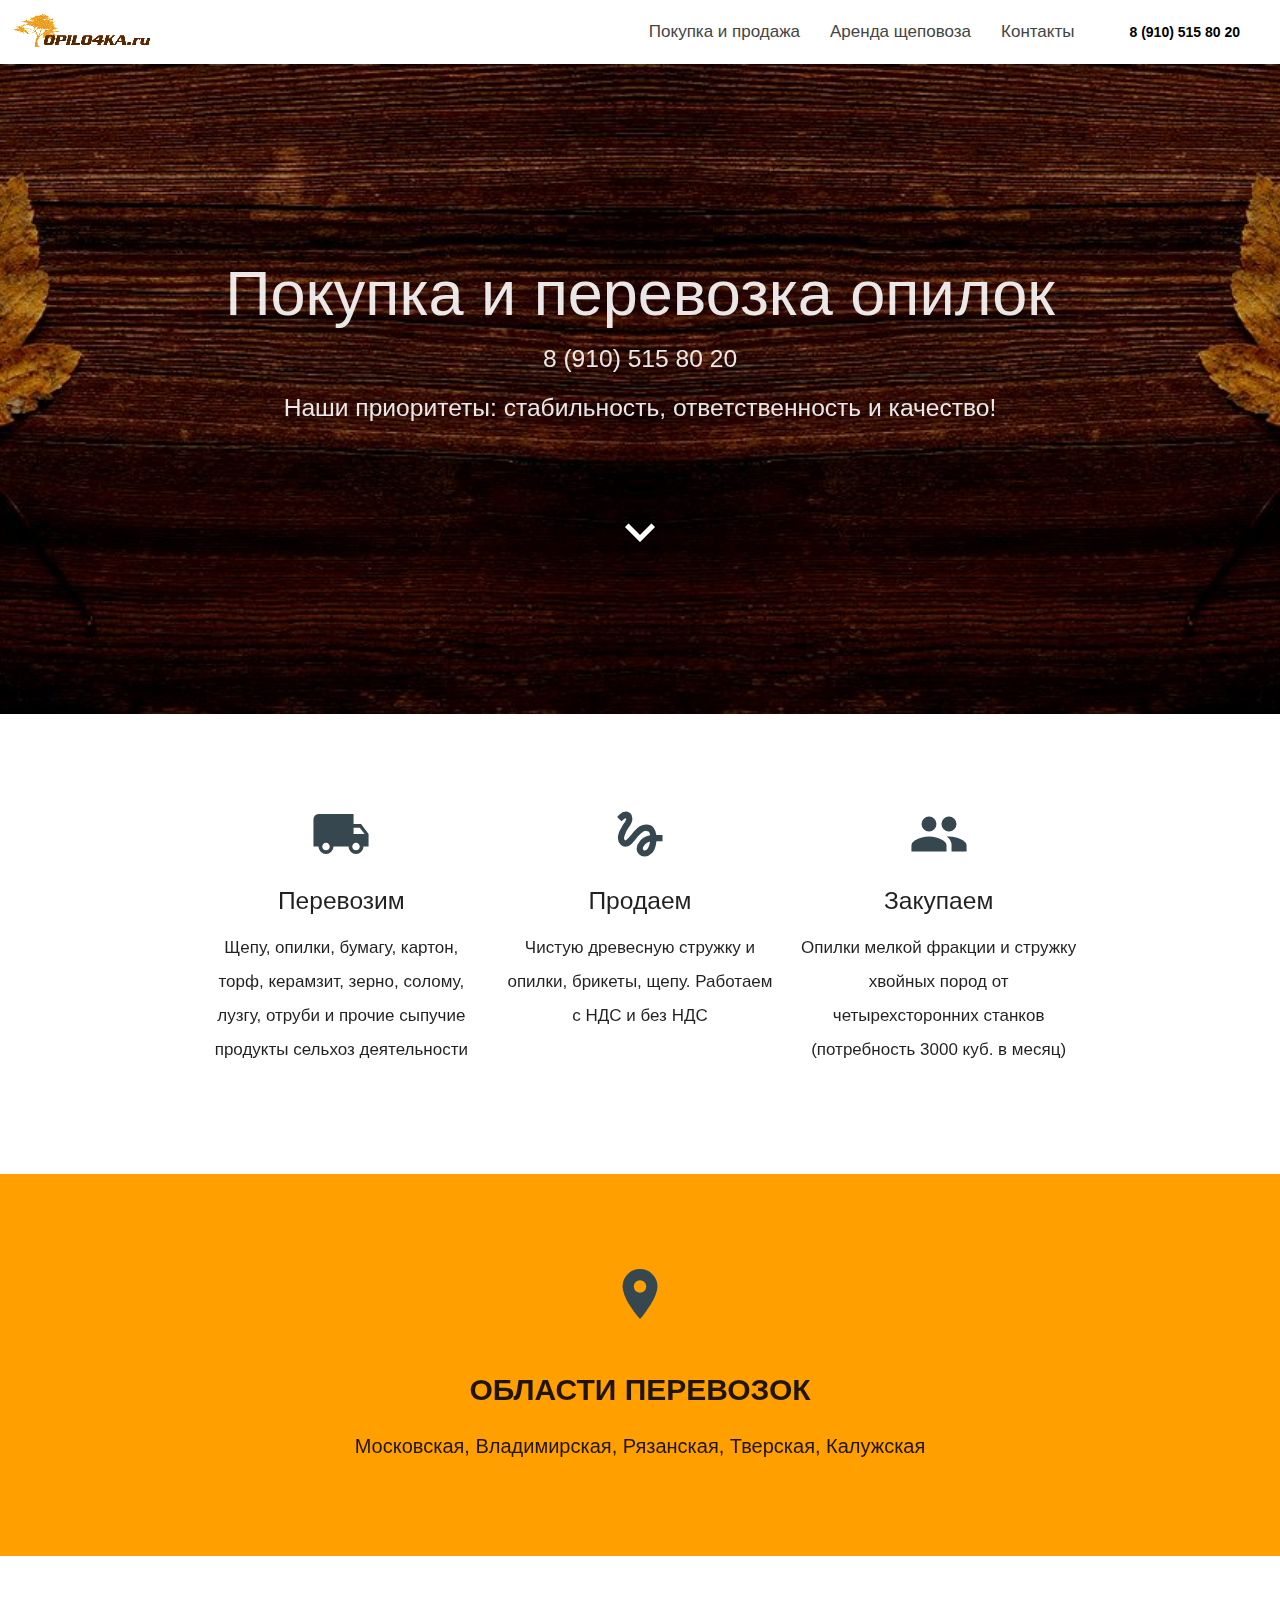
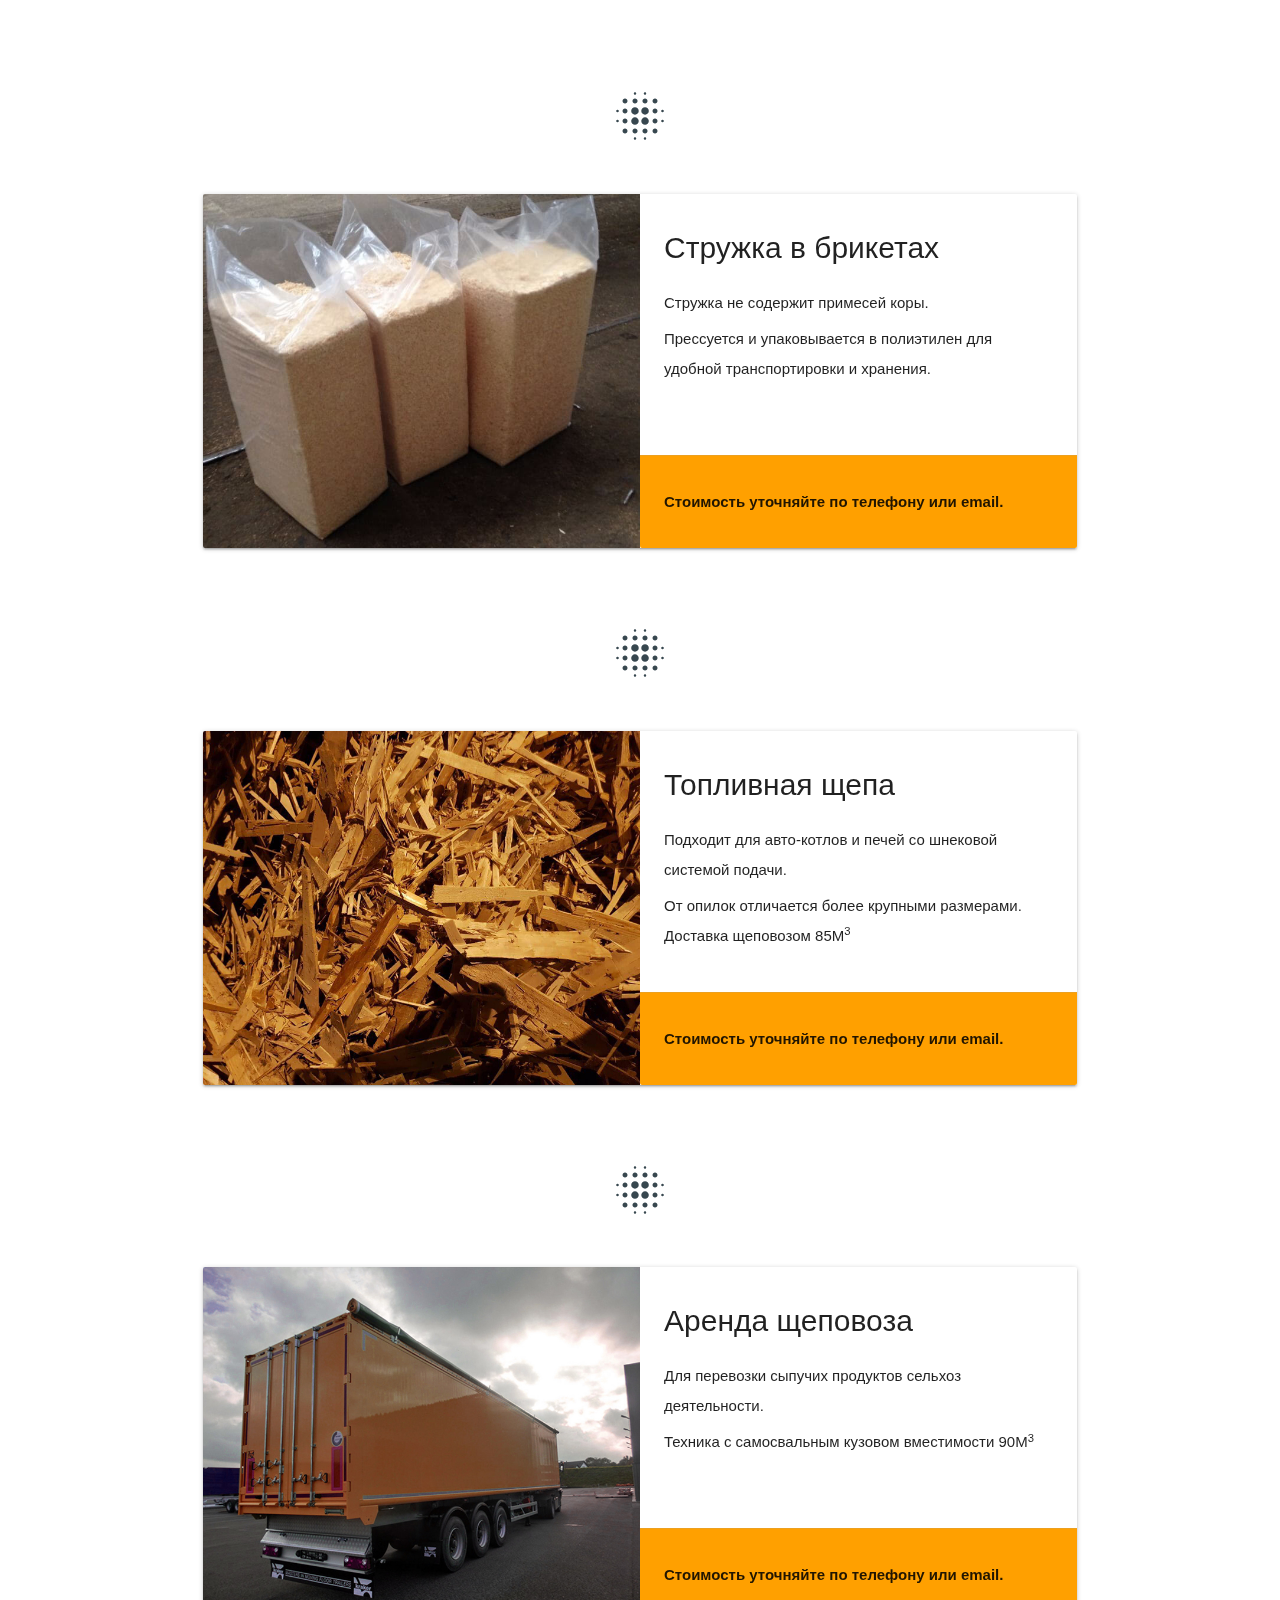
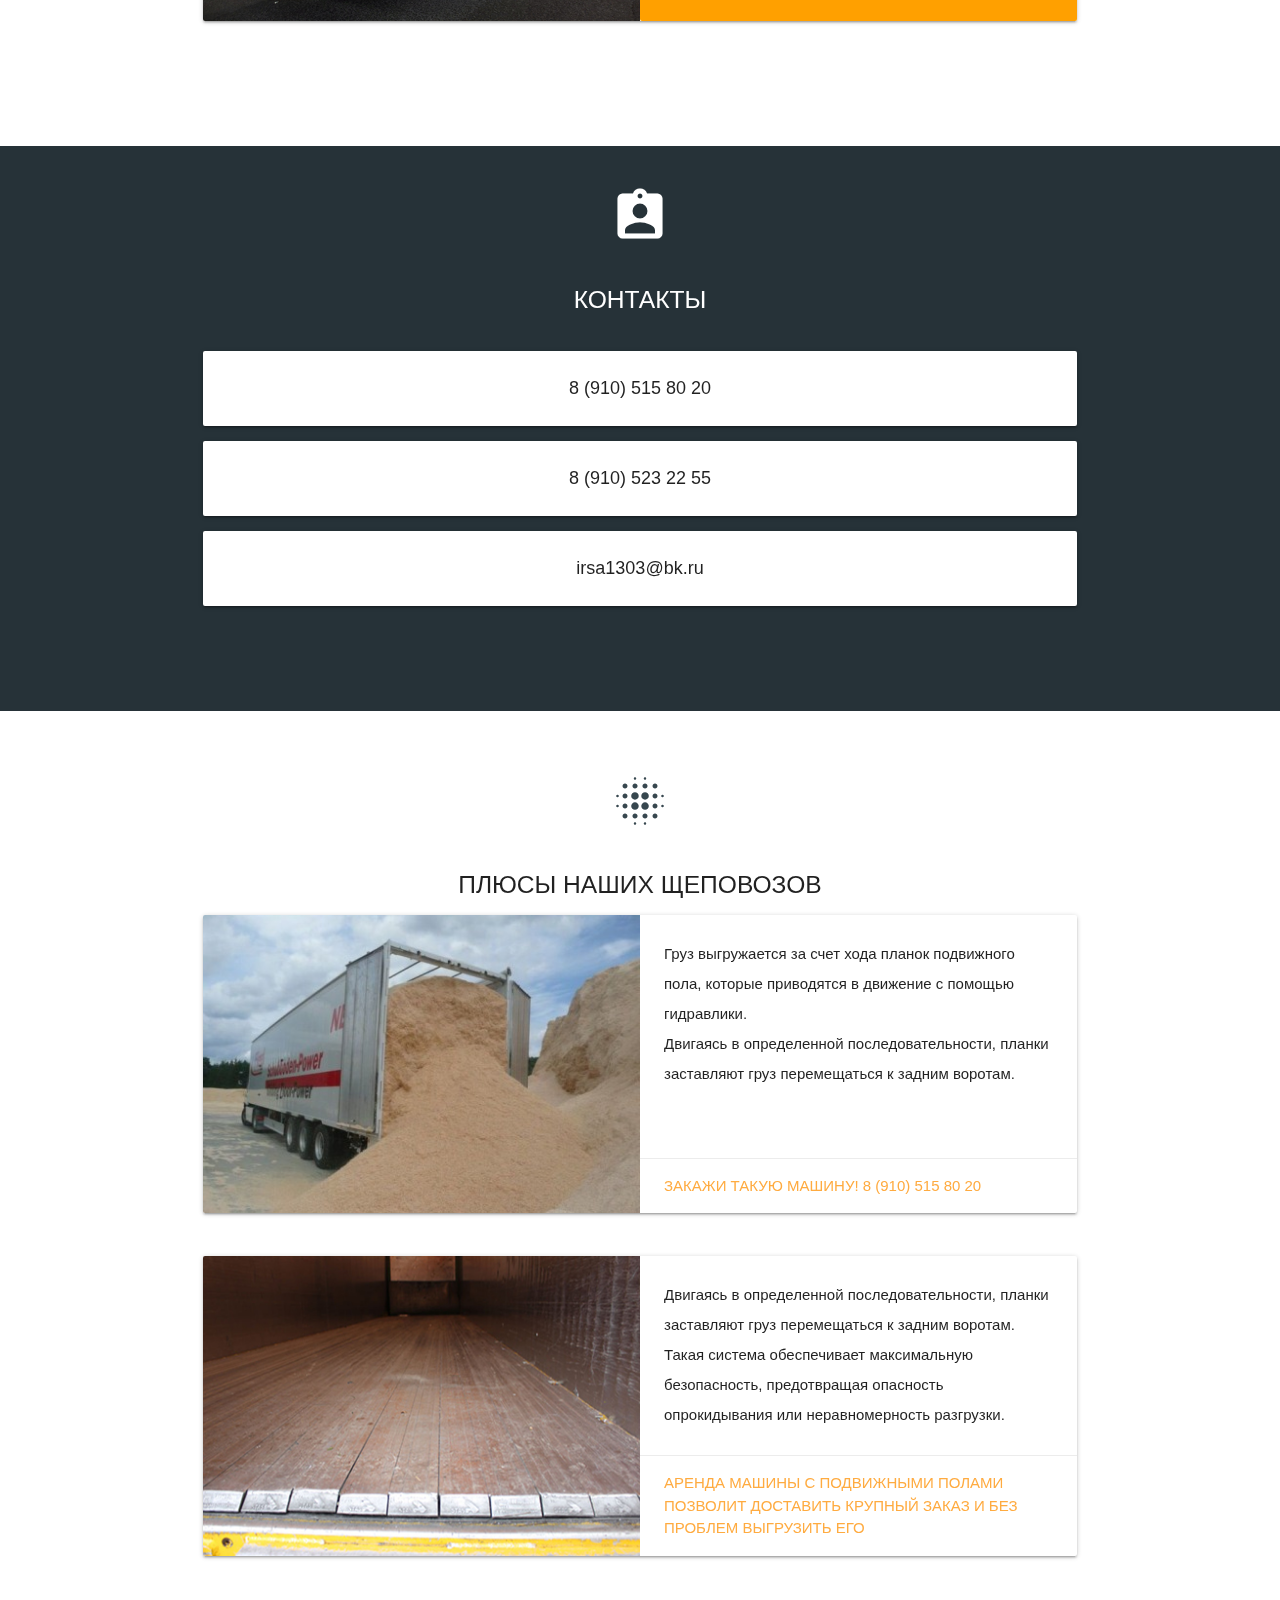
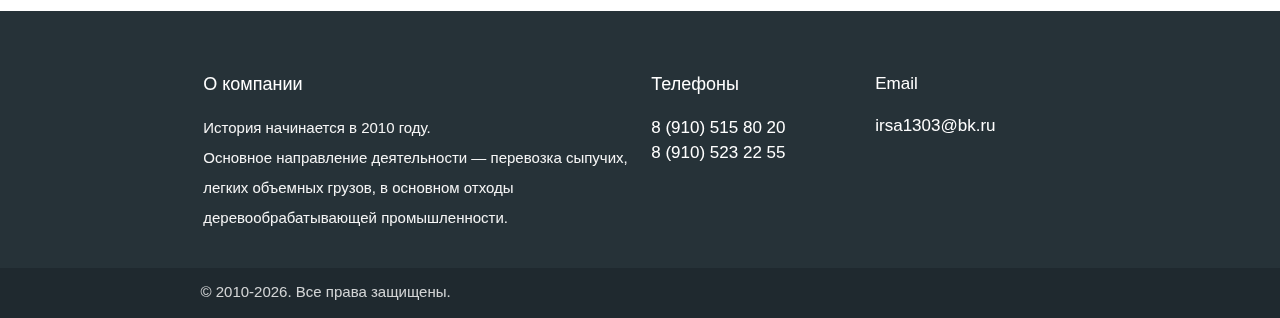
==== commit 90fc4b87: "Финальная версия: убрана форма , поправлено меню, карточки, шрифты. Выгружено на хостинг" ====
--- a/index.html
+++ b/index.html
@@ -9,6 +9,8 @@
   <link href="https://fonts.googleapis.com/icon?family=Material+Icons" rel="stylesheet">
   <link href="css/materialize.css" type="text/css" rel="stylesheet" media="screen,projection"/>
   <link href="css/theme.css" type="text/css" rel="stylesheet" media="screen,projection"/>
+
+  <meta name="keywords" content="покупка опилок, опилки, продажа опилок, щепа, перевозка опилок, перевозки опилок, перевозки, аренда щеповоза, щеповоз">
 </head>
 <body>
 <div class="navbar-fixed">
@@ -16,7 +18,6 @@
     <div class="nav-wrapper white">
       <img src="img/logo.png" class="brand-logo left" alt="">
 <!--      <span class="fs-14 fw-600 black">8 (910) 515 80 20</span>-->
-      <div></div>
 
       <ul id="nav-mobile" class="right hide-on-med-and-down">
         <li><a class="fs-17" href="#sell">Покупка и продажа</a></li>
@@ -109,8 +110,9 @@
 <!--            <p> Производится из экологически чистой древесины вологодской области.</p>-->
           </div>
           <div class="card-action amber darken-2">
-            <p class="fs-18">Стоимость одной упаковки: <span class="fw-700">320 руб</span></p>
-            <p class="fs-14 mb-6 fw-700">При заказе от 800 штук - 280 руб/брикет.</p>
+            <p class="fw-700">Стоимость уточняйте по телефону или email.</p>
+<!--            <p class="fs-18">Стоимость одной упаковки: <span class="fw-700">320 руб</span></p>-->
+<!--            <p class="fs-14 mb-6 fw-700">При заказе от 800 штук - 280 руб/брикет.</p>-->
           </div>
         </div>
       </div>
